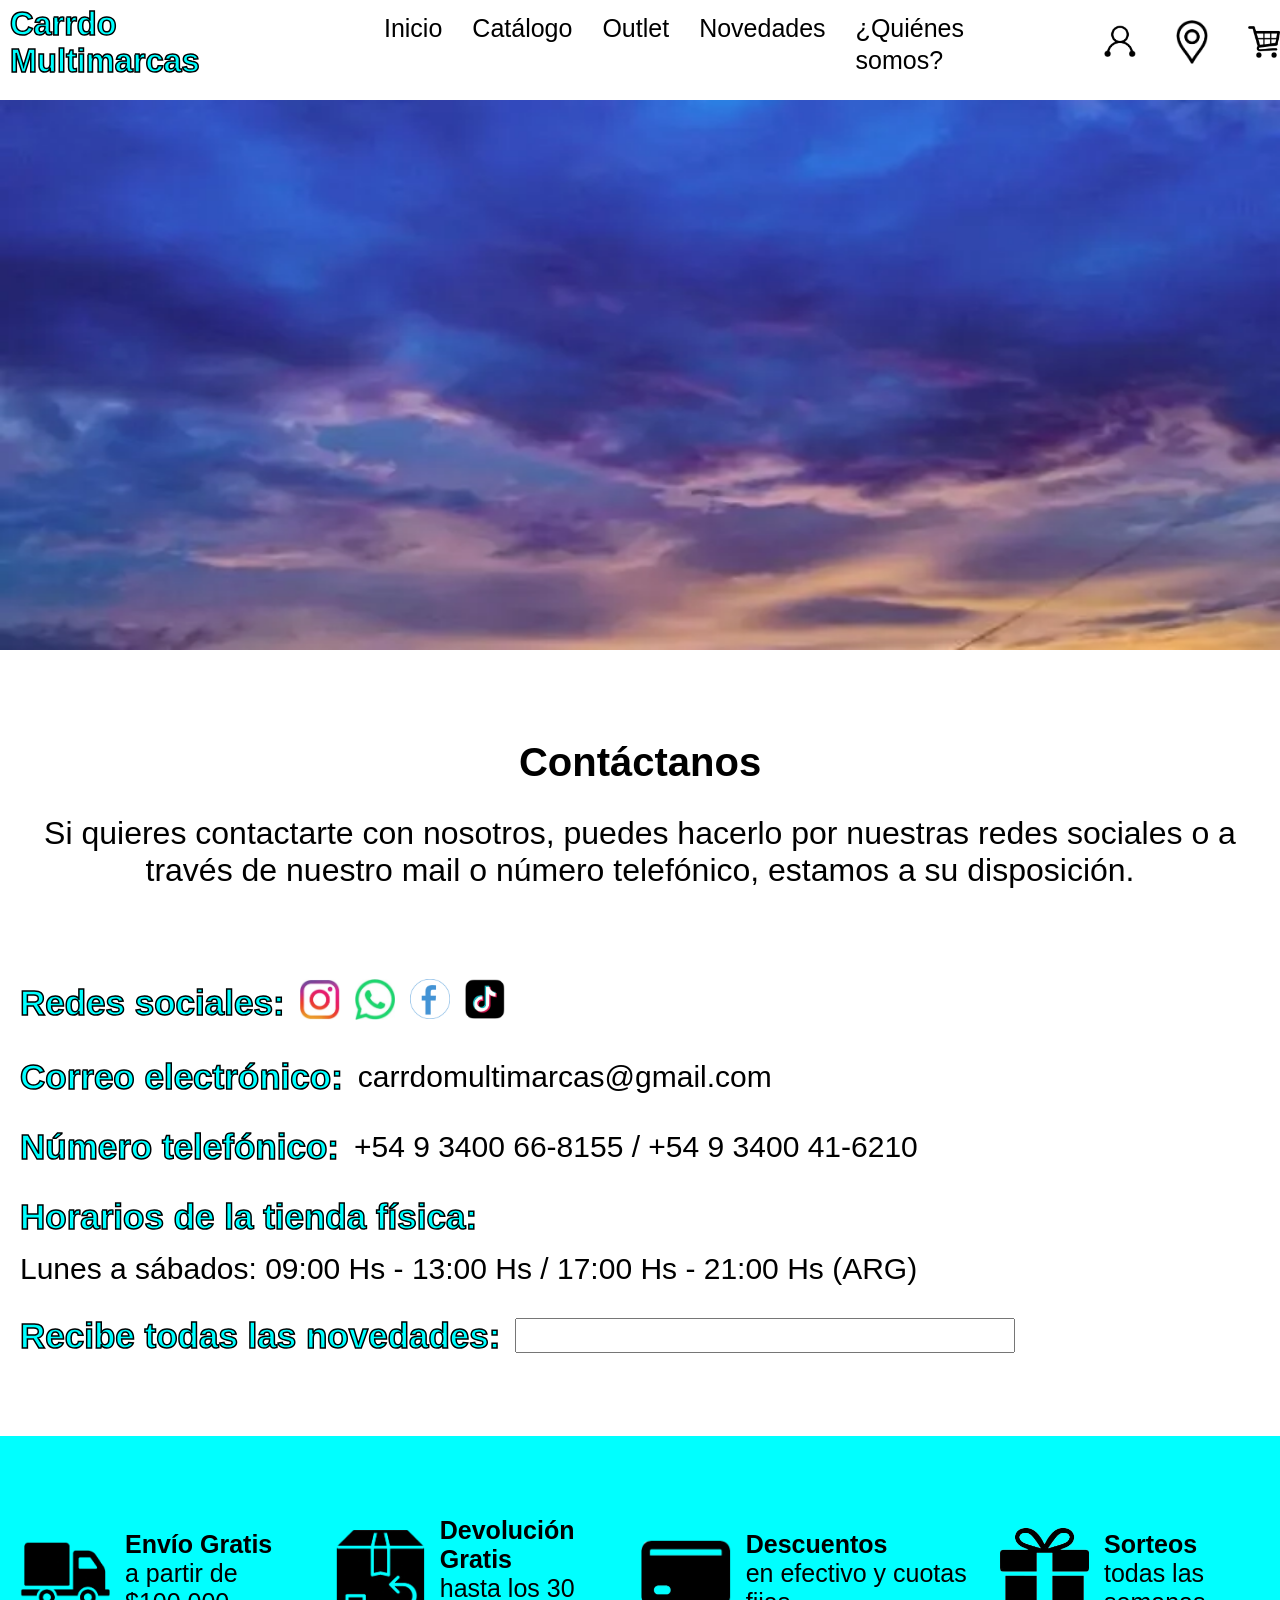
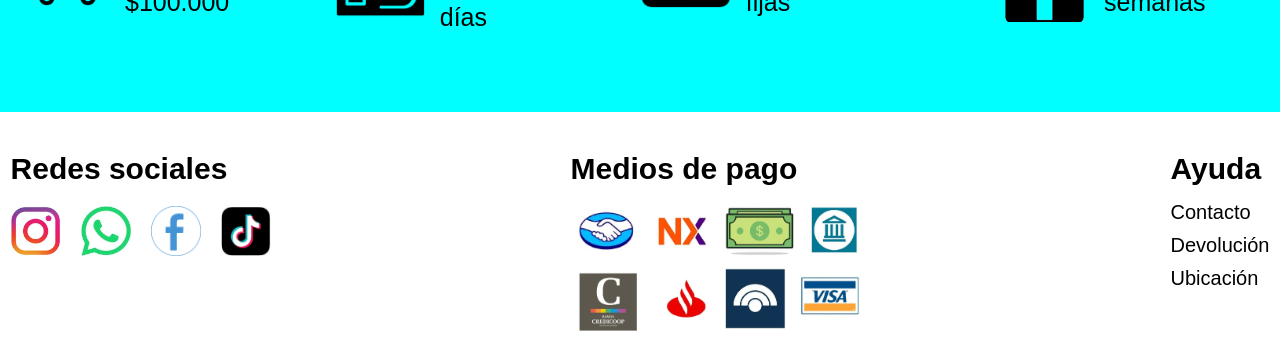
==== pages/contactanos.html @ 7418b617 "Proyecto Final de CoderHouse - Sitio web de Carrdo Multimarcas" ====
<!DOCTYPE html>
<html lang="en">
<head>
    <meta charset="UTF-8">
    <meta name="viewport" content="width=device-width, initial-scale=1.0">
    <title> Carrdo Multimarcas / contáctanos </title>
    <link rel="stylesheet" href="../styles/estilos.css">
</head>

<body>

    <header class="header-pages">
    

        <h1 class="logo-pages"> Carrdo Multimarcas </h1> <!-- Título en el centro de la página-->

        <nav class="menu-pages"> <!-- Lista de las opciones del menú de navegación desplegable, se trata de las demás secciones del sitio web -->
            <ul>
                <li><a href="../index.html" target="_blank">Inicio</a></li>
                <li><a href="">Catálogo</a></li>
                <li><a href="">Outlet</a></li>
                <li><a href="">Novedades</a></li>
                <li><a href="quienes-somos.html" target="_blank">¿Quiénes somos?</a></li>
            </ul>
        </nav>

        <div class="iconos-pages"> <!--Apartado de items en la esquina superior derecha de la página, misma altura que el título.-->

            <a href="">
                <img src="../images/logo-cuenta.png" alt="ícono que representa la cuenta del usuario en la tienda online, al presionarlo, nos llevará a la sección de registro/log in."> <!--Ícono con un enlace para acceder a la cuenta del usuario en la tienda online.-->
            </a>

            <a href="">
                <img src="../images/logo-ubicacion.png" alt="ícono que representa la ubicación física de la tienda onlimne, al presionarlo, nos llevará a la ubicación de la tienda física en Google Maps."> <!--ícono con un enlace que nos llevara a la ubicación de la tienda física en Google Maps--->
            </a>

            <a href="">
                <img src="../images/logo-carrito.png" alt="ícono que representa el carrito de compras de la tienda online, en el cual se almacenan los artículos que seleccionemos, al presionarlo, podremos verlos y ver el monto total."> <!--ícono con un enlace que nos llevará al carrito de compras, donde se almacenarán los productos seleccionados.-->
            </a>

        </div>

        <img class="banner-pages" src="../images/foto-prueba.webp" alt="">

    </header>

    <main class="lista-de-contactos" id="opciones-de-contacto">

        <h2>
            <span> Contáctanos </span>
        </h2>
        <p> Si quieres contactarte con nosotros, puedes hacerlo por nuestras redes sociales o a través de nuestro mail o número telefónico, estamos a su disposición. </p>

        <ul>

            <li>

                <strong>Redes sociales:</strong>

                <a href="https://www.instagram.com/carrdo_m_vc/" target="_blank">
                    <img src="../images/logo-instagram.jpg" alt="Logotipo de Instagram que, al presionarlo, te lleva dicha red social de la tienda.">
                </a>

                <a href="https://wa.me/5493400668155" target="_blank">
                    <img src="../images/logo-whatsapp.jpg" alt="Logotipo de WhatsApp que, al presionarlo, te lleva dicha red social de la tienda.">
                </a>

                <a href="https://www.facebook.com/search/top?q=carrdo" target="_blank">
                    <img src="../images/logo-facebook.webp" alt="Logotipo de Facebook que, al presionarlo, te lleva dicha red social de la tienda.">
                </a>

                <a href="https://www.tiktok.com/@carrdo.multimarcas.vc?lang=es-419" target="_blank">
                    <img src="../images/logo-tiktok.jpg" alt="Logotipo de Tiktok que, al presionarlo, te lleva dicha red social de la tienda.">
                </a>

            </li>

            <li><strong>Correo electrónico:</strong> carrdomultimarcas@gmail.com</li>
            <li><strong>Número telefónico:</strong> +54 9 3400 66-8155 / +54 9 3400 41-6210</li>
            <li><strong>Horarios de la tienda física:</strong> Lunes a sábados: 09:00 Hs - 13:00 Hs / 17:00 Hs - 21:00 Hs (ARG)</li>
            <li><strong>Recibe todas las novedades:</strong> <input type="email" name="" id=""></li>

        </ul>
    </main>


    <section class="seccion-beneficios"> <!-- Sección de beneficios, fija en cada página.-->
        
        <div class="beneficio">
            <img src="../images/logo-black-truck.png" alt=""> <span> <strong>Envío gratis</strong> a partir de $100.000 </span>
        </div>

        <div class="beneficio">
            <img src="../images/logo-return-blackbox.png" alt=""> <span> <strong>Devolución gratis</strong> hasta los 30 días </span>
        </div>

        <div class="beneficio">
            <img src="../images/logo-black-credit-card.png" alt=""> <span> <strong>Descuentos</strong> en efectivo y cuotas fijas</span>
        </div>

        <div class="beneficio">
            <img src="../images/logo-black-present.png" alt=""> <span> <strong>Sorteos</strong> todas las semanas</span>
        </div>

    </section>

    <footer class="pie-de-pagina"> <!-- Pié de página, fijo en cada página.-->

        <nav class="redes"> <!-- Sección de navegación hacia nuestras redes sociales-->
            
            <h3> Redes sociales </h3>

            <div class="iconos-redes"> <!-- Usamos el div para poder aplicar mas comodamente el CSS y separar el titulo de los iconos-->

                <a href="https://www.instagram.com/carrdo_m_vc/" target="_blank">
                <img class="link-instagram" src="../images/logo-instagram.jpg" alt="Logotipo de Instagram que, al presionarlo, te lleva dicha red social de la tienda.">
                </a>
                <a href="https://wa.me/5493400668155" target="_blank">
                    <img class="link-whatsapp" src="../images/logo-whatsapp.jpg" alt="Logotipo de WhatsApp que, al presionarlo, te lleva dicha red social de la tienda.">
                </a>
                <a href="https://www.facebook.com/search/top?q=carrdo" target="_blank">
                    <img class="link-facebook" src="../images/logo-facebook.webp" alt="Logotipo de Facebook que, al presionarlo, te lleva dicha red social de la tienda.">
                </a>
                <a href="https://www.tiktok.com/@carrdo.multimarcas.vc?lang=es-419" target="_blank">
                    <img class="link-tiktok" src="../images/logo-tiktok.jpg" alt="Logotipo de Tiktok que, al presionarlo, te lleva dicha red social de la tienda.">
                </a>

            </div>
        </nav>

        <section class="medios-de-pago"> <!-- Sección de métodos de pago, solo con sus logotipos.-->
            <h3> Medios de pago </h3>
            <img class="logo-medios" src="../images/logo-medios-de-pago.webp" alt="Logotipos de medios de pago. Aceptamos Mercado pago, Naranja X, efectivo y bancos Credicoop, Macro, Nación, Primicia y Santander.">
        </section>

        <nav class="ayuda"> <!-- Sección de Ayuda con elaces de navegación.-->

            <h3>Ayuda</h3>

            <p><a href="#opciones-de-contacto">Contacto</a></p>
            <p><a href="">Devolución</a></p>
            <p><a href="">Ubicación</a></p>

        </nav>
        
    </footer>

</body>
</html>
---- styles/estilos.css ----
/*--------- Reset de CSS ----------*/

* {
    box-sizing: border-box;
    padding: 0%;
    margin: 0%;
}


/* ---------- Header del index.html || Página principal de inicio ------- */

html {
    font-size: 5px;
}


.header-index {
    display: flex; /*Ordena a los elementos del contenedor en una fila y te permite modificar sus caracteristicas a gusto*/
    align-items: center; /* Hace que todo este en una sola fila alineados hacia el centro*/
    padding: 2.4rem;
    justify-content: space-between;
}

.logo-index {
    color: aqua;
    font-size: 10rem;
    font-family: "Bungee", sans-serif;
    -webkit-text-stroke: 0.3rem black;
    font-weight: 900;
    margin-left: 2rem;
}

.header-right {
    align-items: center;
    display: flex;
    gap: 7rem;           /*Separacion entre contenedor de la barra de busqueda y de los iconos*/
}

.search {
    display:flex;
    align-items: center;
    gap: 2rem;
    border: 1px solid white;

    border-radius: 0.8rem;
}

.search input {
    outline: none;
    font-size: 5rem;
}

.search input:focus-visible {
    outline: 1rem solid aqua;
    outline-offset: 0rem; /*Separa el outline del elemento*/
    border: 0.8rem solid black;
    font-family: "Roboto", sans-serif;
    font-size: 5.6rem;
}

.search img {
    width: 6rem;
    margin-right: 1rem;
}

.search img:hover {
    transform: scale(1.2);
}

.iconos {
    display: flex;
    gap: 5rem;
    align-items: center;
}

.iconos img {
    width: 6.2rem;
    cursor: pointer; /*Faltan agregarlos enlaces de los iconos de cuenta y ubiación, y desarrollar el panel del carrito*/
}

.iconos a:focus-visible {
    outline: none;
}

.iconos a:focus-visible img {
    transform: scale(1.2);
}

.iconos a:hover img {
    transform: scale(1.2);
}

.iconos a:active img {
    transform: scale(0.95);
}


/* -------- Carrousel de fotos del header del index.html con Bootstrap -------*/

/* Indicadores circulares */

.carousel-item img {
    height: 110rem;
}

#carouselExampleIndicators .carousel-indicators [data-bs-target] {

  width: 3rem;
  height: 3rem;

  /* Esto lo use para que los elementos no se estiren y asi puedan ser circulos en lugar de cuadrados por default como lo proponia el CSS de Bootstrap */
  flex: 0 0 auto;

  padding-left: 0;
  margin: 0;
  border-radius: 50%;
  background-color: aqua;
  border: 0.5rem solid black;
  margin-bottom: 4rem;
}

#carouselExampleIndicators .carousel-indicators{
    gap: 4rem;
    padding-left: 2rem;
}

#carouselExampleIndicators .carousel-indicators .active{
    background-color: aqua;
    border: 0.5rem solid black;
}

/* Flecha */

.carousel-control-prev, .carousel-control-next {
  display: flex;
  align-items: center;
  justify-content: center;
  pointer-events: none;
}

/* tamaño de flechas */

.carousel-control-prev .carousel-control-prev-icon {
    width: 15rem;
    height: 15rem;
    background-image: url("../images/logo-flecha-izquierda-1.png");
    pointer-events: auto;
}

.carousel-control-next .carousel-control-next-icon {
    width: 15rem;
    height: 15rem;
    background-image: url("../images/logo-flecha-derecha-1.png");
    pointer-events: auto;
}

/*----------- Menú de navegación de la página principal || index.html -----------*/

.menu-inicio {
    width: 100%;
    display: flex;
    align-items: center;
    justify-content: center;
    margin-top: 12rem;
    margin-bottom: 10rem;
    gap: 24rem;
    padding-bottom: 12rem;
    padding-left: 15rem;
    /* justify-content: space-around; Separa los items horizontalmente entre estos aprovechando todo el ancho*/
}

.menu-inicio a {
    display: flex;
    flex-direction: column; /*Logo arriba, texto abajo*/
    align-items: center; /*Centra cada icono con su texto*/
    gap: 3rem;
    text-decoration: none;
    color: black;
}

.menu-inicio a:focus-visible {
    outline: none;
}

.menu-inicio a:hover img {
    border: 1.5rem solid black;
    outline-offset: 0rem;
    transform: scale(1.2); /*Agranda la imagen*/
}

.menu-inicio a:focus-visible img {
    outline: 1rem solid rgba(0, 0, 0, 0.8);
    outline-offset: 0rem;
    border: 0.3rem solid rgba(0, 0, 0, 0.8); /*Hace lo mismo que el de arriba pero al navegar con tab u otros mecanismos*/
    transform: scale(1.2); /*Agranda la imagen*/
}

.menu-inicio a:active img {
    transform: scale(0.95);
}

.menu-inicio a img {
    width: 22rem;
    border-radius: 50%;
    object-fit: contain;
    border-radius: 100%;
}

.menu-inicio a span {
    text-transform: capitalize;
    font-size: 5.4rem;
    font-family: "Roboto", sans-serif;
    font-weight: 500;
    border: 1rem solid transparent;
}


/*------- Carrousel de prendas de ropa de la página principal || index.html con Bootstrap y Grid -------*/

#carrousel-ropa {
    padding-top: 3rem;
    padding-bottom: 15rem;
    padding-left: 18rem;
    overflow: hidden;
}

#carrousel-ropa .container-carrousel-scroll .carousel-slide .carousel-inner .carousel-item {
    height: auto !important;
}

.container-carrousel-scroll {
    max-width: 400rem;
    width: 100%;
    margin: 0 auto;
}

.card {
    width: 70%;
    display: flex;
    flex-direction: column;
    cursor: pointer;
}

.card:hover {
    border: 1.5rem solid black;
}

.card:active {
    transform: scale(0.9);
}

.ropa-card {
    height: auto;
}

.card-body {
    margin-top: auto;
    height: 15rem;
    padding: 0.6rem 0.8rem;
    padding-top: 0.3rem;
}

.card-title {
    font-size: 4.5rem;
    font-family: "Bungee", sans-serif;
}

.card-text {
    font-size: 3rem;
    font-family: "Roboto", sans-serif;
    margin-bottom: 0.1rem;
}

.img-ropa {
    height: 50rem !important;   
    width: 100%;
    object-fit: cover;
}

#carrousel-ropa .carousel-control-prev-icon,
#carrousel-ropa .carousel-control-next-icon{
    width: 10rem;
    height: 10rem;
    background-size: contain;
    pointer-events: auto;
}

#carrousel-ropa .carousel-control-prev {
    top: 50%;
    transform: translateX(-30rem) translateY(-50%);
    pointer-events: none;

}

#carrousel-ropa .carousel-control-next {
    top: 50%;
    transform: translateX(12rem) translateY(-50%);
    pointer-events: none;
}


/* ---------- Sección de beneficios para TODAS las páginas web del sitio web ---------- */

.seccion-beneficios {
    width: 100%; /*Hacemos que ocupe todo el ancho de la pagina*/
    background-color: aqua;

    display: flex;
    justify-content: space-around; /*Separmos sus secciones con un espacio equitativo entre medio de cada una*/
    gap: 4rem;

    padding-top: 16rem; 
    padding-bottom: 16rem; /*Extendemos su altura visual hacia arriba y abajo a gusto, y la separamos de la seccion de abajo a gusto con margin*/
    margin-bottom: 4rem;
    padding-left: 4rem;
}

.beneficio {
    display: flex; 
    align-items: center; 
    gap: 1rem; /*Separamos la imagen del texto*/
}

.beneficio span {
    display: flex;
    flex-direction: column; /*Coloacmos en columna el texto del span de cada beneficio*/
    font-size: 5rem;
    font-family: "Roboto", sans-serif;
    text-transform: lowercase;
}

.beneficio img {
    width: 20rem;
    padding-right: 2rem;
}

.beneficio img:hover{
    transform: scale(1.2);
}

.beneficio strong {
    font-weight: 900;
    text-transform: capitalize;
}

.logo-present {
    padding-bottom: 3rem;
}

/* ---------- Pie de página para TODAS las páginas web del sitio web ---------- */


.pie-de-pagina {
    display: flex; /*Cada hijo se coloca uno al lado del otro*/
    align-items: flex-start; /*Todos los hijos arrancan de la misma altura*/
    justify-content: center;
    padding: 4rem 20rem;
    width: 100%;
    gap: 60rem;
}   

.redes {
    display: flex; 
    flex-direction: column;
}

.redes h3{
    margin-bottom: 4rem;
    font-size: 6rem;
    font-family: "Roboto", sans-serif;
}

.iconos-redes {
    display: flex;
    align-items: center;
    gap: 4rem;
}

.iconos-redes a {
    display: inline-flex; /*Con esto logramos que el enlace ocupe solo el espacio de su contenedor y no lo sobrepase*/
}

.iconos-redes a:hover img {
    transform: scale(1.2);
}

.iconos-redes a:focus-visible {
    outline: none;
}

.iconos-redes a:focus-visible img {
    transform: scale(1.2);
}

.iconos-redes a:active img {
    transform: scale(1);
}

.link-instagram {
    width: 10rem;
    cursor: pointer; /*Fue necesario separar los enlaces de los logos de cada red para ajustar bien el "donde" hacemos click en cada uno, y que no sea una franja clickeable de los 4 logos*/
}

.link-whatsapp {
    width: 10rem;
    cursor: pointer;
}

.link-facebook {
    width: 10rem;
    cursor: pointer;
}

.link-tiktok {
    width: 10rem;
    cursor: pointer;
}

.medios-de-pago {
    display: flex;
    flex-direction: column;
}

.medios-de-pago h3 {
    display: flex;
    margin-bottom: 1rem;
    font-size: 6rem;
    font-family: "Roboto", sans-serif;
}

.logo-medios {
    width: 60rem;
}

.ayuda {
    display: flex;
    flex-direction: column;
}

.ayuda h3{
    display: flex;
    margin-bottom: 1rem;
    font-size: 6rem;
    font-family: "Roboto", sans-serif;
}

.ayuda p {
    margin-top: 2rem;
}

.ayuda p a {
    text-decoration: none;
    color: black;
    font-size: 4rem;
    font-family: "Roboto", sans-serif;
}

.ayuda p:hover a {
    text-decoration: underline;
    text-decoration-color: aqua;
    text-decoration-thickness: 0.8rem;
    text-underline-offset: 1.1rem;
}


.ayuda p a:focus-visible{
    outline: none;
    text-decoration: underline;
    text-decoration-color: aqua;
    text-decoration-thickness: 0.8rem;
    text-underline-offset: 1.1rem;
}


/* ------------- Header de TODAS las secciones de PAGES -------------- */

.header-pages {
    display: grid;
    grid-template-columns: 1fr 2fr 1fr;
    gap: 3rem;
    grid-template-rows: 17rem auto;
    align-items: center;
    justify-content: center;
}


.logo-pages {
    grid-column: 1 / 2;
    grid-row: 1 / 2;

    color: aqua;
    font-size: 6.5rem;
    font-family: "Bungee", sans-serif;
    -webkit-text-stroke: 1.5px black;
    font-weight: 900;
    padding-left: 2rem;
}

.menu-pages {
    grid-column: 2 / 3;
    grid-row: 1 / 2;
    align-content: center;
    padding-left: 14rem;
    padding-top: 2rem;
}

.menu-pages ul {
    display: flex;
    list-style: none;
    gap: 6rem;
    justify-content: center;
    line-height: 5rem;
}

.menu-pages ul li a {
    text-decoration: none;
    color: black;
    font-size: 5rem;
    font-family: "Roboto", sans-serif;
}

.menu-pages ul li a:focus-visible {
    outline: none;
    text-decoration: underline;
    text-decoration-color: aqua;
    text-decoration-thickness: 0.8rem;
    text-underline-offset: 1.5rem;
}

.menu-pages ul li:hover {
    text-decoration: underline;
    text-decoration-color: aqua;
    text-decoration-thickness: 0.8rem;
    text-underline-offset: 1.5rem;
}


.iconos-pages {
    display: flex;
    grid-column: 3 / 4;
    grid-row: 1 / 2;
    gap: 8rem;
    align-items: center;
    padding-left: 25rem;
}

.iconos-pages a img {
    width: 6.4rem;
    cursor: pointer;
}

.iconos-pages a:focus-visible {
    outline: none;
}

.iconos-pages a:focus-visible img {
    transform: scale(1.2);
}

.iconos-pages a:hover img{
    transform: scale(1.2);
}

.iconos-pages a:active img {
    transform: scale(0.95);
}

.banner-pages {
    grid-row: 2 / 3;
    grid-column: 1 / 4;
    width: 100%;
    height: 110rem;
}


/* ------------------- Sección de CONTACTOS || <main> -----------------*/


.lista-de-contactos {
    max-width: 280rem;
    margin: 0 auto;
    margin-bottom: 16rem;
}

.lista-de-contactos h2 {
    text-align: center;
    margin-top: 18rem;
    margin-bottom: 6rem;
    font-size: 8rem;
    font-family: "Bebas Neue", sans-serif;
}

.lista-de-contactos h2 span {
    display: inline-block;
}

.lista-de-contactos h2 span:hover{
    transform: scale(1.3);
    color: aqua;
    -webkit-text-stroke: 0.3rem black;
    text-decoration: underline;
    text-underline-offset: 2rem;
    text-decoration-thickness: 0.4rem;
}

.lista-de-contactos p {
    text-align: center;
    margin-top: 0;
    margin-bottom: 18rem;
    font-size: 6.4rem;
    font-family: "Roboto", sans-serif;
}

.lista-de-contactos ul {
    text-align: left;
    padding-left: 4rem;
}

.lista-de-contactos ul li {
    display: flex;
    align-items: center;
    flex-wrap: wrap;
    margin-bottom: 6rem;
    font-size: 6rem;
    font-family: "Roboto", sans-serif;
    gap: 3rem;
}

.lista-de-contactos ul li strong:hover {
    text-decoration: underline;
    text-decoration-thickness: 0.6rem;
    text-underline-offset: 1.5rem;
}

.lista-de-contactos ul li strong {
    font-family: "Bebas Neue", sans-serif;
    font-size: 7rem;
    color: aqua;
    -webkit-text-stroke: 0.3rem black;
}

.lista-de-contactos ul li a img {
    width: 8rem;
}

.lista-de-contactos ul li a:focus-visible {
    outline: none;
}

.lista-de-contactos ul li a:focus-visible img {
    transform: scale(1.2);
}

.lista-de-contactos ul li a img:hover {
    transform: scale(1.2);
}

.lista-de-contactos ul li a:active img {
    transform: scale(1);
}

.lista-de-contactos ul li input {
    width: 100rem;
    height: 7rem;
    font-size: 5rem;
    font-family: "Roboto", sans-serif;
}

/* ----------- Sección de ¿QUIÉNES SOMOS? || <main> ---------- */

.historia {
    width: 100%;
    margin-bottom: 12rem;
}

.historia h2 {
    text-align: center;
    margin-top: 18rem;
    margin-bottom: 20rem;
    font-size: 8rem;
    font-family: "Bebas Neue", sans-serif;
}

.historia h2 span {
    display: inline-block;
}

.historia h2 span:hover{
    transform: scale(1.3);
    color: aqua;
    -webkit-text-stroke: 0.3rem black;
    text-decoration: underline;
    text-underline-offset: 2rem;
    text-decoration-thickness: 0.4rem;
}

/* Principio de la historia */

.bloque-principio {
    display: flex;
    align-items: center;

    width: 100%;
    min-height: 80rem;
    margin-bottom: 8rem;
}

.bloque-principio p {
    width: 60%;
    padding: 8rem;
    line-height: 1.5;
    font-size: 6rem;
    font-family: "Roboto", sans-serif;
}

.bloque-principio img {
    width: 40%;
    height: 100%;
    object-fit: cover;
}

/* Desarrollo de la historia */

.bloque-desarrollo {
    display: flex;
    align-items: center;
    flex-direction: row-reverse; /*Coloca al reves los hijos de bloque-desarrollo, es decir, primero la imagen y luego el parrafo*/

    width: 100%;
    min-height: 80rem;
    margin-bottom: 8rem;
}

.bloque-desarrollo p {
    width: 60%;
    padding: 8rem;
    line-height: 1.5;
    font-size: 6rem;
    font-family: "Roboto", sans-serif;
}

.bloque-desarrollo img {
    width: 40%;
    height: 100%;
    object-fit: cover;  /*Hace que la imagen cubra todo su contenedor sin deformarse*/
}

/* Final de la historia */

.bloque-final {
    display: flex;
    align-items: center;

    width: 100%;
    min-height: 80rem;
}

.bloque-final p {
    width: 60%;
    padding: 8rem;
    line-height: 1.5;
    font-size: 6rem;
    font-family: "Roboto", sans-serif;
}

.bloque-final img {
    width: 40%;
    height: 100%;
    object-fit: cover;
}

.historia section img:hover {
    transform: scale(1.1);
}
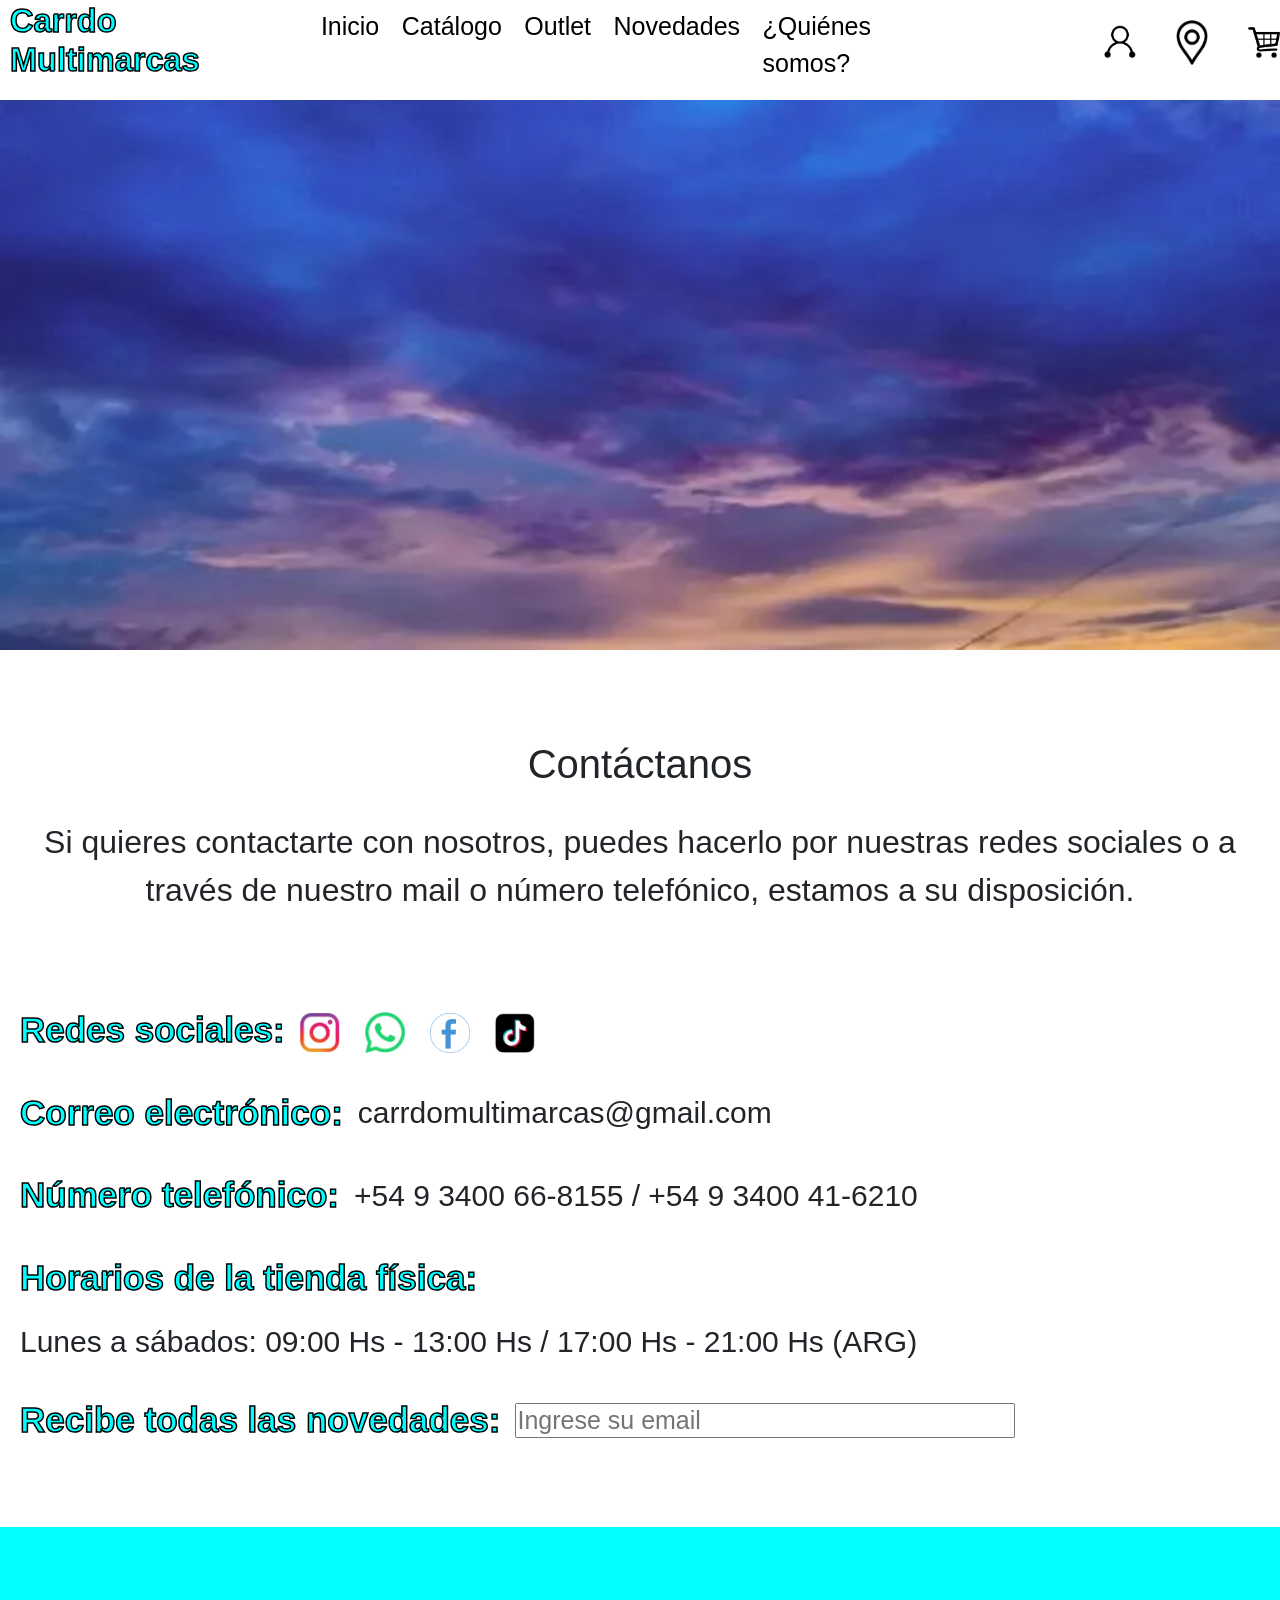
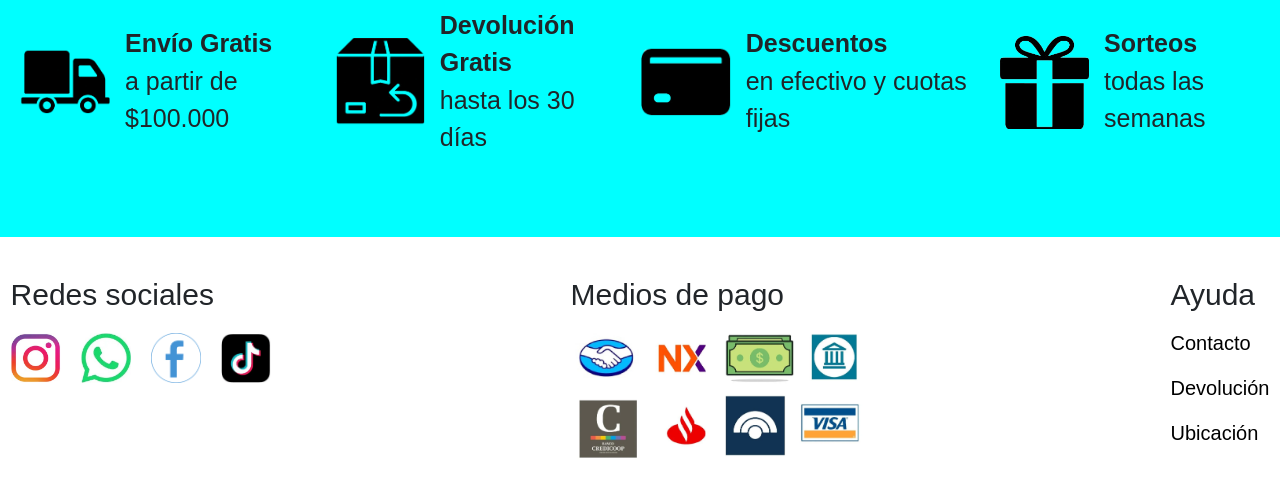
==== commit e984f41a: "actualización de la segunda entrega del proyecto final del curso de desarrollo web flex de CoderHous" ====
--- a/pages/contactanos.html
+++ b/pages/contactanos.html
@@ -4,24 +4,39 @@
     <meta charset="UTF-8">
     <meta name="viewport" content="width=device-width, initial-scale=1.0">
     <title> Carrdo Multimarcas / contáctanos </title>
+
+    <!-- Link para conectar el HTML a Bootstrap -->
+    <link href="https://cdn.jsdelivr.net/npm/bootstrap@5.3.8/dist/css/bootstrap.min.css" rel="stylesheet" integrity="sha384-sRIl4kxILFvY47J16cr9ZwB07vP4J8+LH7qKQnuqkuIAvNWLzeN8tE5YBujZqJLB" crossorigin="anonymous">
+
+    <!-- Mi archivo CSS -->
     <link rel="stylesheet" href="../styles/estilos.css">
+
 </head>
 
 <body>
 
     <header class="header-pages">
-    
 
         <h1 class="logo-pages"> Carrdo Multimarcas </h1> <!-- Título en el centro de la página-->
 
-        <nav class="menu-pages"> <!-- Lista de las opciones del menú de navegación desplegable, se trata de las demás secciones del sitio web -->
-            <ul>
-                <li><a href="../index.html" target="_blank">Inicio</a></li>
-                <li><a href="">Catálogo</a></li>
-                <li><a href="">Outlet</a></li>
-                <li><a href="">Novedades</a></li>
-                <li><a href="quienes-somos.html" target="_blank">¿Quiénes somos?</a></li>
-            </ul>
+        <!-- Menú desplegable de Bootstrap -->
+
+        <nav class="navbar navbar-expand-lg navbar-ajustes">
+            <div class="container-fluid">
+                <button class="navbar-toggler" type="button" data-bs-toggle="collapse" data-bs-target="#navbarNavAltMarkup" aria-controls="navbarNavAltMarkup" aria-expanded="false" aria-label="Toggle navigation">
+                    <span class="texto-boton-menu">Menú</span>
+                    <span class="navbar-toggler-icon"></span>
+                </button>
+                <div class="collapse navbar-collapse" id="navbarNavAltMarkup">
+                    <div class="navbar-nav">
+                        <a class="nav-link" aria-current="page" href="../index.html" target="_blank">Inicio</a>
+                        <a class="nav-link" aria-current="page" href="">Catálogo</a>
+                        <a class="nav-link" href="">Outlet</a>
+                        <a class="nav-link" href="">Novedades</a>
+                        <a class="nav-link" aria-disabled="true" href="quienes-somos.html" target="_blank">¿Quiénes somos?</a>
+                    </div>
+                </div>
+            </div>
         </nav>
 
         <div class="iconos-pages"> <!--Apartado de items en la esquina superior derecha de la página, misma altura que el título.-->
@@ -53,32 +68,34 @@
 
         <ul>
 
-            <li>
-
+            <li class="redes-sociales-grupo">
+                
                 <strong>Redes sociales:</strong>
 
-                <a href="https://www.instagram.com/carrdo_m_vc/" target="_blank">
-                    <img src="../images/logo-instagram.jpg" alt="Logotipo de Instagram que, al presionarlo, te lleva dicha red social de la tienda.">
-                </a>
+                <div class="redes-iconos-main">
+                    <a href="https://www.instagram.com/carrdo_m_vc/" target="_blank">
+                        <img src="../images/logo-instagram.jpg" alt="Logotipo de Instagram que, al presionarlo, te lleva dicha red social de la tienda.">
+                    </a>
 
-                <a href="https://wa.me/5493400668155" target="_blank">
-                    <img src="../images/logo-whatsapp.jpg" alt="Logotipo de WhatsApp que, al presionarlo, te lleva dicha red social de la tienda.">
-                </a>
+                    <a href="https://wa.me/5493400668155" target="_blank">
+                        <img src="../images/logo-whatsapp.jpg" alt="Logotipo de WhatsApp que, al presionarlo, te lleva dicha red social de la tienda.">
+                    </a>
 
-                <a href="https://www.facebook.com/search/top?q=carrdo" target="_blank">
-                    <img src="../images/logo-facebook.webp" alt="Logotipo de Facebook que, al presionarlo, te lleva dicha red social de la tienda.">
-                </a>
+                    <a href="https://www.facebook.com/search/top?q=carrdo" target="_blank">
+                        <img src="../images/logo-facebook.webp" alt="Logotipo de Facebook que, al presionarlo, te lleva dicha red social de la tienda.">
+                    </a>
 
-                <a href="https://www.tiktok.com/@carrdo.multimarcas.vc?lang=es-419" target="_blank">
-                    <img src="../images/logo-tiktok.jpg" alt="Logotipo de Tiktok que, al presionarlo, te lleva dicha red social de la tienda.">
-                </a>
+                    <a href="https://www.tiktok.com/@carrdo.multimarcas.vc?lang=es-419" target="_blank">
+                        <img src="../images/logo-tiktok.jpg" alt="Logotipo de Tiktok que, al presionarlo, te lleva dicha red social de la tienda.">
+                    </a>
+                </div>
 
             </li>
 
             <li><strong>Correo electrónico:</strong> carrdomultimarcas@gmail.com</li>
             <li><strong>Número telefónico:</strong> +54 9 3400 66-8155 / +54 9 3400 41-6210</li>
             <li><strong>Horarios de la tienda física:</strong> Lunes a sábados: 09:00 Hs - 13:00 Hs / 17:00 Hs - 21:00 Hs (ARG)</li>
-            <li><strong>Recibe todas las novedades:</strong> <input type="email" name="" id=""></li>
+            <li><strong>Recibe todas las novedades:</strong> <input type="email" name="" id="" placeholder="Ingrese su email"></li>
 
         </ul>
     </main>
@@ -145,5 +162,7 @@
         
     </footer>
 
+    <script src="https://cdn.jsdelivr.net/npm/bootstrap@5.3.8/dist/js/bootstrap.bundle.min.js" integrity="sha384-FKyoEForCGlyvwx9Hj09JcYn3nv7wiPVlz7YYwJrWVcXK/BmnVDxM+D2scQbITxI" crossorigin="anonymous"></script>
+
 </body>
 </html>
--- a/styles/estilos.css
+++ b/styles/estilos.css
@@ -1,4 +1,3 @@
-
 
 
 /*--------- Reset de CSS ----------*/
@@ -8,6 +7,9 @@
     padding: 0%;
     margin: 0%;
 }
+
+
+/* ---------------   VISTA DESKTOP ---------------- */
 
 
 /* ---------- Header del index.html || Página principal de inicio ------- */
@@ -181,6 +183,14 @@
     color: black;
 }
 
+.fila-superior {
+    display: contents;
+}
+
+.fila-inferior {
+    display: contents;
+}
+
 .menu-inicio a:focus-visible {
     outline: none;
 }
@@ -220,14 +230,14 @@
 
 /*------- Carrousel de prendas de ropa de la página principal || index.html con Bootstrap y Grid -------*/
 
-#carrousel-ropa {
+#carrousel-ropa-desktop {
     padding-top: 3rem;
     padding-bottom: 15rem;
     padding-left: 18rem;
     overflow: hidden;
 }
 
-#carrousel-ropa .container-carrousel-scroll .carousel-slide .carousel-inner .carousel-item {
+#carrousel-ropa-desktop .container-carrousel-scroll .carousel-slide .carousel-inner .carousel-item {
     height: auto !important;
 }
 
@@ -280,25 +290,26 @@
     object-fit: cover;
 }
 
-#carrousel-ropa .carousel-control-prev-icon,
-#carrousel-ropa .carousel-control-next-icon{
+#carrousel-ropa-desktop .carousel-control-prev-icon,
+#carrousel-ropa-desktop .carousel-control-next-icon{
     width: 10rem;
     height: 10rem;
     background-size: contain;
     pointer-events: auto;
 }
 
-#carrousel-ropa .carousel-control-prev {
+#carrousel-ropa-desktop .carousel-control-prev {
     top: 50%;
     transform: translateX(-30rem) translateY(-50%);
-    pointer-events: none;
-
-}
-
-#carrousel-ropa .carousel-control-next {
+}
+
+#carrousel-ropa-desktop .carousel-control-next {
     top: 50%;
     transform: translateX(12rem) translateY(-50%);
-    pointer-events: none;
+}
+
+#carrousel-ropa-mobile {
+    display: none;
 }
 
 
@@ -441,7 +452,6 @@
 }
 
 .ayuda h3{
-    display: flex;
     margin-bottom: 1rem;
     font-size: 6rem;
     font-family: "Roboto", sans-serif;
@@ -479,7 +489,7 @@
 
 .header-pages {
     display: grid;
-    grid-template-columns: 1fr 2fr 1fr;
+    grid-template-columns: 1fr auto 1fr;
     gap: 3rem;
     grid-template-rows: 17rem auto;
     align-items: center;
@@ -499,30 +509,29 @@
     padding-left: 2rem;
 }
 
-.menu-pages {
+.navbar-ajustes {
     grid-column: 2 / 3;
     grid-row: 1 / 2;
-    align-content: center;
-    padding-left: 14rem;
-    padding-top: 2rem;
-}
-
-.menu-pages ul {
-    display: flex;
-    list-style: none;
-    gap: 6rem;
-    justify-content: center;
-    line-height: 5rem;
-}
-
-.menu-pages ul li a {
-    text-decoration: none;
+    margin-left: 20rem;
+    margin-top: 2rem;
+    padding-bottom: 1.5rem;
+}
+
+.navbar-toggler {
+    display: none;
+}
+
+.navbar-ajustes .nav-link {
     color: black;
     font-size: 5rem;
     font-family: "Roboto", sans-serif;
 }
 
-.menu-pages ul li a:focus-visible {
+.navbar-nav {
+    gap: 3.5rem;
+}
+
+.navbar-ajustes .nav-link:focus-visible {
     outline: none;
     text-decoration: underline;
     text-decoration-color: aqua;
@@ -530,13 +539,12 @@
     text-underline-offset: 1.5rem;
 }
 
-.menu-pages ul li:hover {
+.navbar-ajustes .nav-link:hover {
     text-decoration: underline;
     text-decoration-color: aqua;
     text-decoration-thickness: 0.8rem;
     text-underline-offset: 1.5rem;
 }
-
 
 .iconos-pages {
     display: flex;
@@ -574,7 +582,6 @@
     width: 100%;
     height: 110rem;
 }
-
 
 /* ------------------- Sección de CONTACTOS || <main> -----------------*/
 
@@ -642,6 +649,11 @@
     -webkit-text-stroke: 0.3rem black;
 }
 
+.redes-iconos-main {
+    display: flex;
+    gap: 5rem;
+}
+
 .lista-de-contactos ul li a img {
     width: 8rem;
 }
@@ -777,3 +789,479 @@
 }
 
 
+/* ---------------   VISTA MOBILE ---------------- */
+
+@media (max-width: 600px) {
+
+    html {
+        font-size: 3px;
+    }
+
+
+    /* ---------- Header del index.html || Página principal de inicio ------- */
+
+    .header-index {
+        display: grid;
+        grid-template-rows: 1fr auto;
+        grid-template-columns: 1fr auto;
+        margin-top: 4rem;
+        margin-bottom: 5rem;
+        row-gap: 3rem;
+    }
+
+    .header-right {
+        display: contents;
+    }
+
+    .logo-index {
+        grid-row: 1 / 2;
+        grid-column: 1/ 2;
+        font-size: 9rem;
+        margin-top: 1rem;
+    }
+
+    .iconos {
+        grid-row: 1 / 2;
+        grid-column: 2 / 3;
+    }
+
+    .iconos img {
+        width: 9.5rem;
+    }
+
+    .search {
+        grid-row: 2 / 3;
+        grid-column: 1 / 3;
+    }
+
+    .search input {
+        width: 100%;
+        font-size: 8rem;
+    }
+
+    .search input:focus-visible {
+        outline: 2rem solid aqua;
+        border: 1.5rem solid black;
+        font-size: 8.6rem;
+    }
+
+    .search img {
+        width: 9rem;
+    }
+
+    /* -------- Carrousel de fotos del header del index.html con Bootstrap -------*/
+
+    #carouselExampleIndicators .carousel-indicators [data-bs-target] {
+        width: 4rem;
+        height: 4rem;
+        border: 1rem solid black;
+    }
+
+
+    /*----------- Menú de navegación de la página principal || index.html -----------*/
+
+    .menu-inicio {
+        width: 100%;
+        display: grid;
+        grid-template-rows: repeat(2, auto);
+
+        justify-content: center;
+        align-items: center;
+        gap: 10rem;
+        padding-left: 5rem;
+        padding-right: 5rem;
+    }
+
+    .fila-superior {
+        display: grid;
+        grid-template-columns: repeat(3, 1fr);
+        justify-content: center;
+        align-items: center;
+        gap: 10rem;
+    }
+
+    .fila-superior a img {
+        width: 27rem;
+    }
+
+    .fila-superior a span {
+        font-size: 7rem;
+    }
+
+    .fila-inferior {
+        display: grid;
+        grid-template-columns: repeat(2, 1fr);
+        justify-content: center;
+        align-items: center;
+        margin-right: 12rem;
+        gap: 15rem;
+    }
+
+    .fila-inferior a img {
+        width: 27rem;
+    }
+
+    .fila-inferior a span {
+        font-size: 7rem;
+    }
+
+    .contactanos {
+        grid-column: 1 / 2;
+        justify-self: end;
+    }
+
+    .quienes-somos {
+        grid-column: 2 / 3;
+        justify-self: start;
+    }
+
+    /*------- Carrousel de prendas de ropa de la página principal || index.html con Bootstrap y Grid -------*/
+
+    #carrousel-ropa-desktop {
+        display: none;
+    }
+
+    #carrousel-ropa-mobile {
+        padding-top: 3rem;
+        padding-bottom: 15rem;
+        padding-left: 18rem;
+        overflow: hidden;
+        padding-left: 0rem;
+        display: block;
+    }
+
+    #carrousel-ropa-mobile .container-carrousel-scroll .carousel-slide .carousel-inner .carousel-item {
+        height: auto !important;
+    }
+
+    #carrousel-ropa-mobile .carousel-control-prev-icon,
+    #carrousel-ropa-mobile .carousel-control-next-icon{
+        width: 10rem;
+        height: 10rem;
+        background-size: contain;
+        pointer-events: auto;
+    }
+
+    #carrousel-ropa-mobile .carousel-control-prev {
+        top: 50%;
+        transform: translateX(50%) translateY(-50%);
+        left: 0;
+    }
+
+    #carrousel-ropa-mobile .carousel-control-next {
+        top: 50%;
+        transform: translateX(-50%) translateY(-50%);
+        right: 0;
+    }
+    
+    #carrousel-ropa-mobile .carousel-control-prev-icon,
+    #carrousel-ropa-mobile .carousel-control-next-icon{
+        width: 18rem;
+        height: 18rem;
+    }
+
+    .card {
+        width: 32%;
+        margin-left:56rem;
+    }
+
+    .card-body {
+        height: 18rem;
+    }
+
+    .card-title {
+        font-size: 5.5rem;
+    }
+
+    .card-text {
+        font-size: 4rem;
+    }
+
+    .img-ropa {
+        height: 60rem !important;
+    }
+
+    .card:hover {
+        border: 3rem solid black;
+    }
+
+    /* ---------- Sección de beneficios para TODAS las páginas web del sitio web ---------- */
+
+    .seccion-beneficios {
+        flex-direction: column;
+        gap: 20rem;
+        padding-top: 10rem;
+        padding-bottom: 10rem;
+        padding-left: 5rem;
+    }
+
+    .beneficio {
+        gap: 4rem;
+    }
+
+    .beneficio span {
+        font-size: 8rem;
+    }
+
+    .beneficio img {
+        width: 27rem;
+    }
+
+    /* ---------- Pie de página para TODAS las páginas web del sitio web ---------- */
+
+    .pie-de-pagina {
+        flex-direction: column;
+        gap: 22rem;
+        padding: 10rem 10rem;
+    }
+
+    .redes h3 {
+        margin-bottom: 9rem;
+        font-size: 12rem;
+    }
+
+    .iconos-redes {
+        gap: 10rem;
+    }
+
+    .link-whatsapp {
+        width: 17rem;
+    }
+
+    .link-instagram {
+        width: 17rem;
+    }
+
+    .link-facebook {
+        width: 17rem;
+    }
+
+    .link-tiktok {
+        width: 17rem;
+    }
+
+    .medios-de-pago h3 {
+        margin-bottom: 6rem;
+        font-size: 12rem;
+    }
+
+    .logo-medios {
+        width: 100rem;
+    }
+
+    .ayuda h3 {
+        font-size: 12rem;
+        margin-bottom: 3rem;
+    }
+
+    .ayuda p a {
+        font-size: 8rem;
+    }
+
+    .ayuda p:hover a {
+        text-decoration-thickness: 1.5rem;
+        text-underline-offset: 1.8rem;
+    }
+
+    /* ------------- Header de TODAS las secciones de PAGES -------------- */
+
+    .header-pages {
+        display: grid;
+        grid-template-columns: repeat(3, 1fr);
+        grid-template-rows: 1fr 1fr auto;
+        align-items: center;
+        justify-content: center;
+        gap: 3rem;
+    }
+
+    .logo-pages {
+        grid-column: 1 / 4;
+        grid-row: 1 / 2;
+        font-size: 11rem;
+        justify-self: center;
+        padding-top: 5rem;
+    }
+
+    .iconos-pages {
+        grid-row: 2 / 3;
+        padding-right: 16rem;
+        gap: 6rem;
+        padding-bottom: 5rem;
+    }
+
+    .iconos-pages a img {
+        width: 9rem;
+    }
+
+    .navbar-ajustes {
+        grid-column: 1 / 2;
+        grid-row: 2 / 3;
+        position: relative;
+    }
+
+    .navbar-toggler {
+        justify-self: start;
+        display: flex;
+        border: none;
+        align-items: center;
+        justify-content: center;
+        gap: 3rem;
+        padding-bottom: 3rem;
+    }
+
+    .texto-boton-menu {
+        display: inline-block;
+        font-size: 9rem;
+        color: black;
+        padding-bottom: 3rem;
+    }
+
+    .texto-boton-menu:hover {
+        transform: scale(1.1);
+    }
+
+    .navbar-toggler-icon {
+        width: 8rem;
+        height: 8rem;
+    }
+
+    .navbar-toggler-icon:hover {
+        transform: scale(1.2);
+    }
+
+    .navbar-ajustes .nav-link {
+        font-size: 8rem;
+        padding-right: 10rem;
+    }
+
+    .navbar-collapse{
+        position: absolute;
+        top: 100%;
+        background-color: white;
+        width: 100vw;
+        padding: 0;
+        left: 0;
+        right: 0;
+        box-shadow: -99vw 0 0 0 white;
+    }
+
+    .banner-pages {
+        grid-row: 3 / 4;
+        grid-column: 1 / 4;
+    }
+
+    /* ------------------- Sección de CONTACTOS || <main> -----------------*/
+
+    .lista-de-contactos h2 {
+        font-size: 12rem;
+        margin-bottom: 5rem;
+    }
+
+    .lista-de-contactos h2 span:hover {
+        transform: scale(1.2);
+        -webkit-text-stroke: 0.4rem black;
+        text-decoration-thickness: 0.6rem;
+    }
+
+    .lista-de-contactos p {
+        font-size: 6rem;
+    }
+
+    .redes-sociales-grupo {
+        display: flex;
+        flex-direction: column;
+        align-content: flex-start;
+    }
+
+    .lista-de-contactos ul li {
+        font-size: 7rem;
+    }
+
+    .lista-de-contactos ul li strong {
+        font-size: 9rem;
+    }
+
+    .lista-de-contactos ul li strong:hover {
+        text-decoration-thickness: 0.8rem;
+        text-underline-offset: 2rem;
+    }
+
+    .lista-de-contactos ul li a  img {
+        width: 12rem;
+    }
+
+    .lista-de-contactos ul li input {
+        height: 10rem;
+        width: 130rem;
+        font-size: 7rem;
+    }
+
+    /* ----------- Sección de ¿QUIÉNES SOMOS? || <main> ---------- */
+
+    .historia {
+        margin-bottom: 20rem;
+    }
+
+    .historia h2 {
+        font-size: 12rem;
+        margin-bottom: 15rem;
+    }
+
+    .historia h2 span:hover {
+        transform: scale(1.2);
+        -webkit-text-stroke: 0.4rem black;
+        text-decoration-thickness: 0.6rem;
+        text-underline-offset: 4rem;
+    }
+
+    .bloque-principio {
+        flex-direction: column;
+        gap: 8rem;
+        margin-bottom: 12rem;
+    }
+
+    .bloque-principio p {
+        width: 100%;
+        text-align: justify;
+        font-size: 7rem;
+    }
+
+    .bloque-principio img {
+        width: 85%;
+        height: auto;
+    }
+
+    .bloque-desarrollo {
+        flex-direction: column;
+        gap: 8rem;
+        margin-bottom: 12rem;
+    }
+
+    .bloque-desarrollo p {
+        width: 100%;
+        text-align: justify;
+        font-size: 7rem;
+    }
+
+    .bloque-desarrollo img {
+        width: 85%;
+        height: auto;
+    }
+
+    .bloque-final {
+        flex-direction: column;
+        gap: 8rem;
+    }
+
+    .bloque-final p {
+        width: 100%;
+        text-align: justify;
+        font-size: 7rem;
+    }
+
+    .bloque-final img {
+        width: 85%;
+        height: auto;
+    }
+
+}
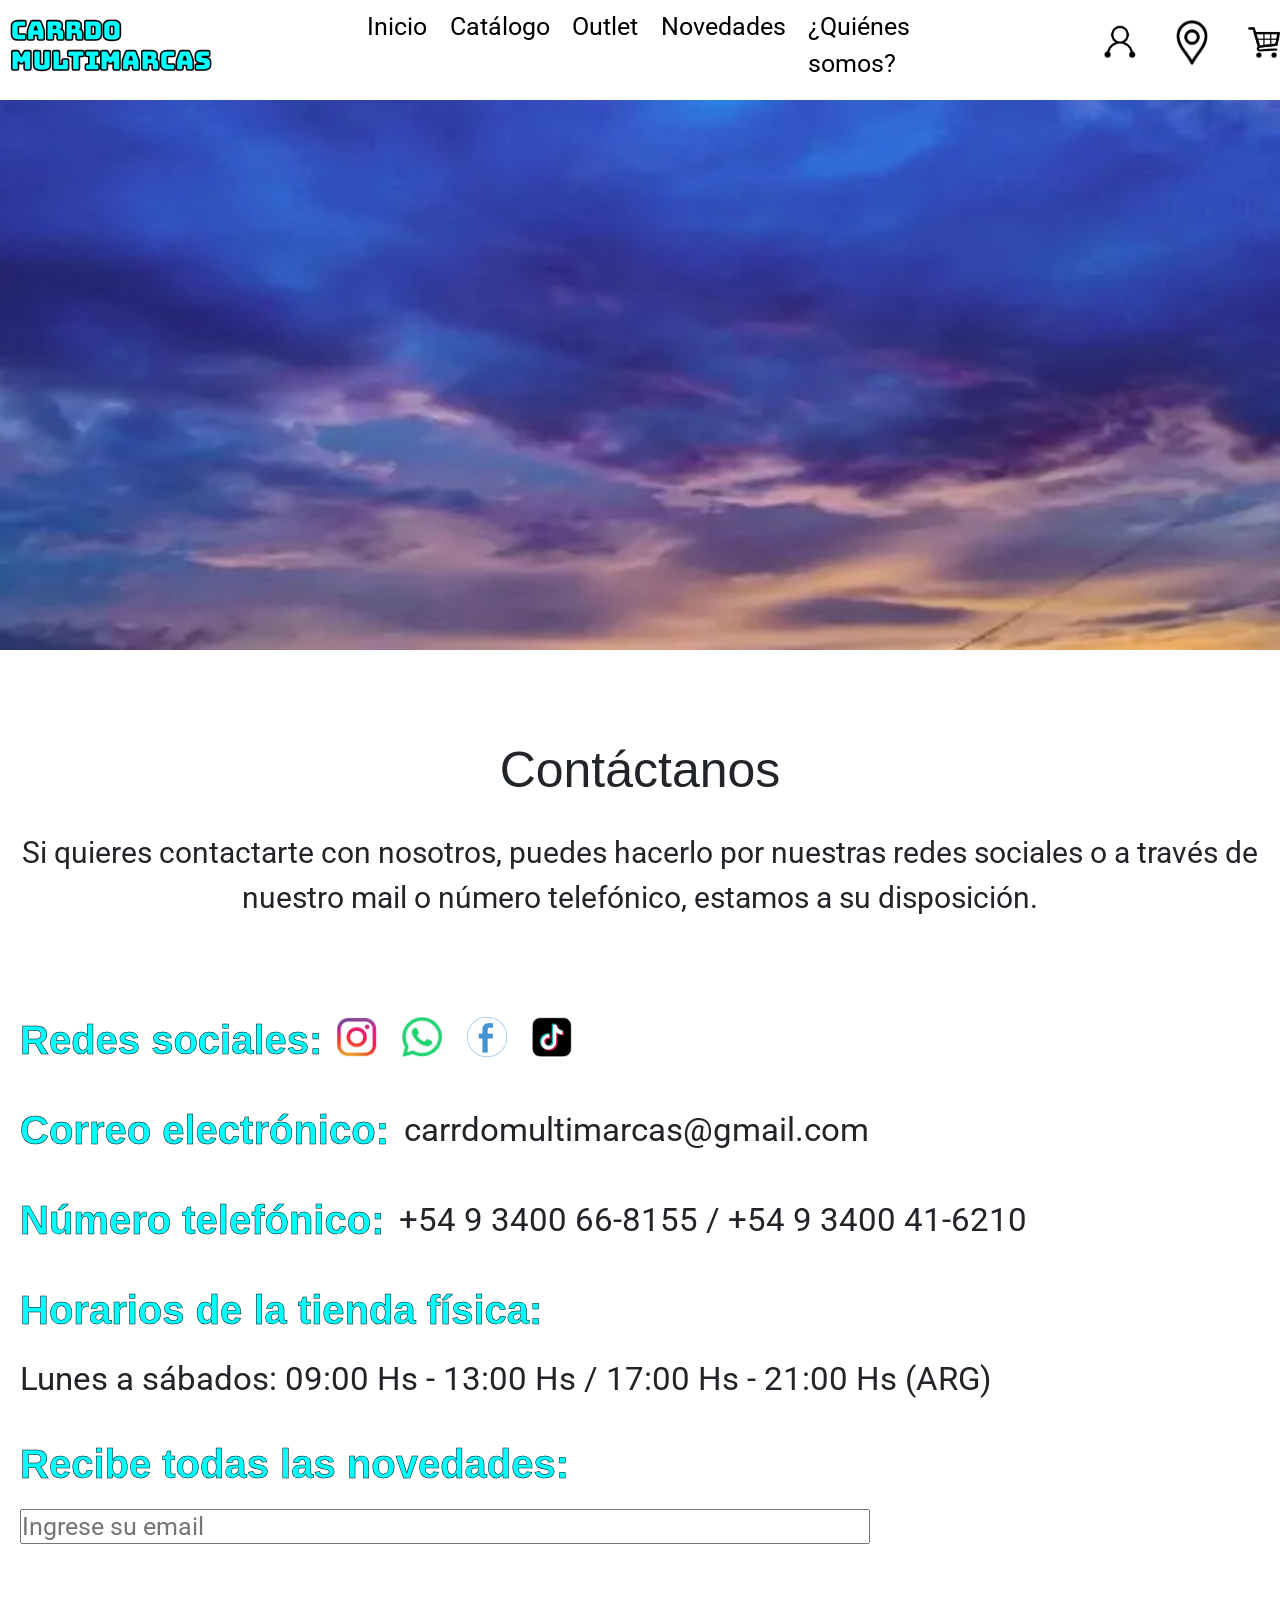
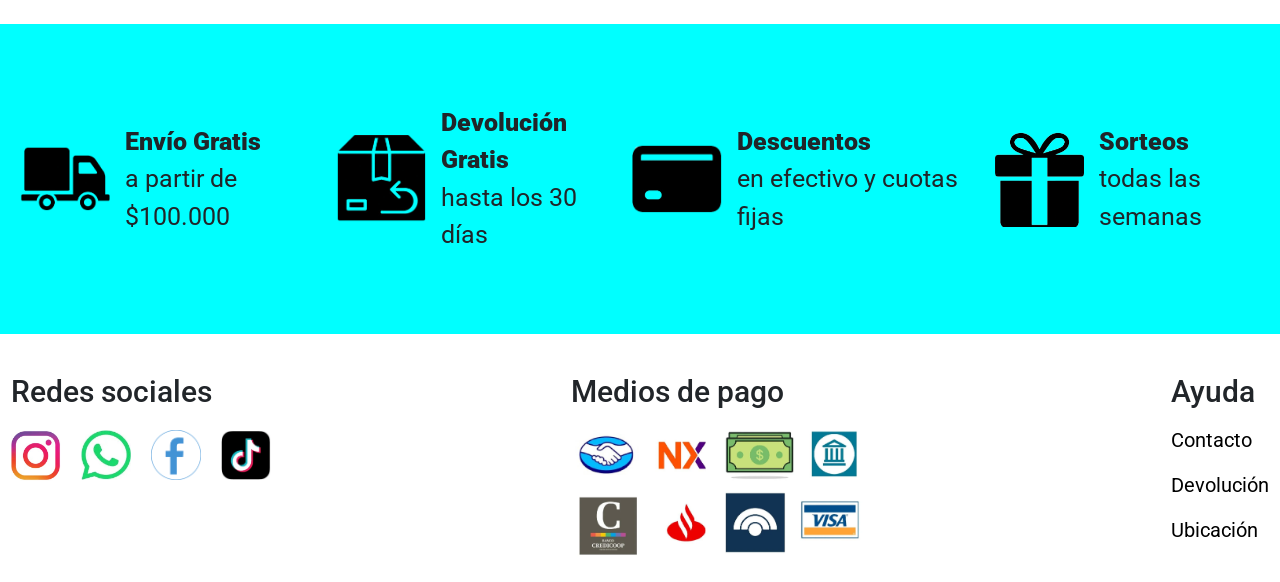
==== commit a630a73c: "Actualización Proyecto Final 1 - Preentre 3" ====
--- a/pages/contactanos.html
+++ b/pages/contactanos.html
@@ -4,6 +4,25 @@
     <meta charset="UTF-8">
     <meta name="viewport" content="width=device-width, initial-scale=1.0">
     <title> Carrdo Multimarcas / contáctanos </title>
+
+    <!-- Fuente para los titulos (h1) -->
+
+    <link rel="preconnect" href="https://fonts.googleapis.com">
+    <link rel="preconnect" href="https://fonts.gstatic.com" crossorigin>
+    <link href="https://fonts.googleapis.com/css2?family=Bungee&family=Gravitas+One&family=Roboto+Mono:ital,wght@0,100..700;1,100..700&display=swap" rel="stylesheet">
+
+    <!-- Fuente para los subtitulos (h2) -->
+
+    <link rel="preconnect" href="https://fonts.googleapis.com">
+    <link rel="preconnect" href="https://fonts.gstatic.com" crossorigin>
+    <link href="https://fonts.googleapis.com/css2?family=Bebas+Neue&family=Bungee&family=Gravitas+One&family=Roboto+Mono:ital,wght@0,100..700;1,100..700&display=swap" rel="stylesheet">
+
+    <!-- Fuente para los párrafos y h3 -->
+
+    <link rel="preconnect" href="https://fonts.googleapis.com">
+    <link rel="preconnect" href="https://fonts.gstatic.com" crossorigin>
+    <link href="https://fonts.googleapis.com/css2?family=Bebas+Neue&family=Bungee&family=Gravitas+One&family=Roboto+Mono:ital,wght@0,100..700;1,100..700&family=Roboto:ital,wght@0,100..900;1,100..900&display=swap" rel="stylesheet">
+
 
     <!-- Link para conectar el HTML a Bootstrap -->
     <link href="https://cdn.jsdelivr.net/npm/bootstrap@5.3.8/dist/css/bootstrap.min.css" rel="stylesheet" integrity="sha384-sRIl4kxILFvY47J16cr9ZwB07vP4J8+LH7qKQnuqkuIAvNWLzeN8tE5YBujZqJLB" crossorigin="anonymous">
@@ -17,7 +36,7 @@
 
     <header class="header-pages">
 
-        <h1 class="logo-pages"> Carrdo Multimarcas </h1> <!-- Título en el centro de la página-->
+        <h1 class="logo"> Carrdo Multimarcas </h1> 
 
         <!-- Menú desplegable de Bootstrap -->
 
@@ -29,17 +48,17 @@
                 </button>
                 <div class="collapse navbar-collapse" id="navbarNavAltMarkup">
                     <div class="navbar-nav">
-                        <a class="nav-link" aria-current="page" href="../index.html" target="_blank">Inicio</a>
+                        <a class="nav-link" aria-current="page" href="../index.html">Inicio</a>
                         <a class="nav-link" aria-current="page" href="">Catálogo</a>
                         <a class="nav-link" href="">Outlet</a>
                         <a class="nav-link" href="">Novedades</a>
-                        <a class="nav-link" aria-disabled="true" href="quienes-somos.html" target="_blank">¿Quiénes somos?</a>
+                        <a class="nav-link" aria-disabled="true" href="quienes-somos.html">¿Quiénes somos?</a>
                     </div>
                 </div>
             </div>
         </nav>
 
-        <div class="iconos-pages"> <!--Apartado de items en la esquina superior derecha de la página, misma altura que el título.-->
+        <div class="iconos"> <!--Apartado de items en la esquina superior derecha de la página, misma altura que el título.-->
 
             <a href="">
                 <img src="../images/logo-cuenta.png" alt="ícono que representa la cuenta del usuario en la tienda online, al presionarlo, nos llevará a la sección de registro/log in."> <!--Ícono con un enlace para acceder a la cuenta del usuario en la tienda online.-->
@@ -55,7 +74,7 @@
 
         </div>
 
-        <img class="banner-pages" src="../images/foto-prueba.webp" alt="">
+        <img class="banner" src="../images/foto-prueba.webp" alt="">
 
     </header>
 
--- a/styles/estilos.css
+++ b/styles/estilos.css
@@ -12,75 +12,87 @@
 /* ---------------   VISTA DESKTOP ---------------- */
 
 
-/* ---------- Header del index.html || Página principal de inicio ------- */
+/* ---------- Header de las Páginas ------- */
 
 html {
     font-size: 5px;
 }
 
-
-.header-index {
-    display: flex; /*Ordena a los elementos del contenedor en una fila y te permite modificar sus caracteristicas a gusto*/
-    align-items: center; /* Hace que todo este en una sola fila alineados hacia el centro*/
-    padding: 2.4rem;
-    justify-content: space-between;
-}
-
-.logo-index {
+.header, .header-pages {
+    display: grid;
+    grid-template-columns: 1fr auto 1fr;
+    gap: 3rem;
+    grid-template-rows: 17rem auto;
+    align-items: center;
+    justify-content: center;
+}
+
+.header-pages {
+    column-gap: 10rem;
+}
+
+.logo {
+    grid-column: 1 / 2;
+    grid-row: 1 / 2;
+
     color: aqua;
-    font-size: 10rem;
+    font-size: 5.1rem;
     font-family: "Bungee", sans-serif;
-    -webkit-text-stroke: 0.3rem black;
+    -webkit-text-stroke: 1.6px black;
     font-weight: 900;
-    margin-left: 2rem;
-}
-
-.header-right {
-    align-items: center;
-    display: flex;
-    gap: 7rem;           /*Separacion entre contenedor de la barra de busqueda y de los iconos*/
-}
-
-.search {
-    display:flex;
-    align-items: center;
-    gap: 2rem;
-    border: 1px solid white;
-
-    border-radius: 0.8rem;
-}
-
-.search input {
+    padding-left: 2rem;
+    padding-top: 2rem;
+}
+
+.navbar-ajustes {
+    grid-column: 2 / 3;
+    grid-row: 1 / 2;
+    margin-left: 20rem;
+    margin-top: 2rem;
+    padding-bottom: 1.5rem;
+}
+
+.navbar-toggler {
+    display: none;
+}
+
+.navbar-ajustes .nav-link {
+    color: black;
+    font-size: 5rem;
+    font-family: "Roboto", sans-serif;
+}
+
+.navbar-nav {
+    gap: 3.5rem;
+}
+
+.navbar-ajustes .nav-link:focus-visible {
     outline: none;
-    font-size: 5rem;
-}
-
-.search input:focus-visible {
-    outline: 1rem solid aqua;
-    outline-offset: 0rem; /*Separa el outline del elemento*/
-    border: 0.8rem solid black;
-    font-family: "Roboto", sans-serif;
-    font-size: 5.6rem;
-}
-
-.search img {
-    width: 6rem;
-    margin-right: 1rem;
-}
-
-.search img:hover {
-    transform: scale(1.2);
+    text-decoration: underline;
+    text-decoration-color: aqua;
+    text-decoration-thickness: 0.8rem;
+    text-underline-offset: 1.5rem;
+}
+
+.navbar-ajustes .nav-link:hover {
+    text-decoration: underline;
+    text-decoration-color: aqua;
+    text-decoration-thickness: 0.8rem;
+    text-underline-offset: 1.5rem;
 }
 
 .iconos {
     display: flex;
-    gap: 5rem;
+    grid-column: 3 / 4;
+    grid-row: 1 / 2;
+    gap: 8rem;
     align-items: center;
-}
-
-.iconos img {
-    width: 6.2rem;
-    cursor: pointer; /*Faltan agregarlos enlaces de los iconos de cuenta y ubiación, y desarrollar el panel del carrito*/
+    padding-left: 25rem;
+}
+
+.iconos a img {
+    width: 6.4rem;
+    cursor: pointer;
 }
 
 .iconos a:focus-visible {
@@ -91,7 +103,7 @@
     transform: scale(1.2);
 }
 
-.iconos a:hover img {
+.iconos a:hover img{
     transform: scale(1.2);
 }
 
@@ -99,6 +111,13 @@
     transform: scale(0.95);
 }
 
+.banner {
+    grid-row: 2 / 3;
+    grid-column: 1 / 4;
+    width: 100%;
+    height: 110rem;
+}
+
 
 /* -------- Carrousel de fotos del header del index.html con Bootstrap -------*/
 
@@ -106,6 +125,10 @@
 
 .carousel-item img {
     height: 110rem;
+}
+
+#carouselExampleIndicators {
+    margin-bottom: 10rem;
 }
 
 #carouselExampleIndicators .carousel-indicators [data-bs-target] {
@@ -159,75 +182,6 @@
     pointer-events: auto;
 }
 
-/*----------- Menú de navegación de la página principal || index.html -----------*/
-
-.menu-inicio {
-    width: 100%;
-    display: flex;
-    align-items: center;
-    justify-content: center;
-    margin-top: 12rem;
-    margin-bottom: 10rem;
-    gap: 24rem;
-    padding-bottom: 12rem;
-    padding-left: 15rem;
-    /* justify-content: space-around; Separa los items horizontalmente entre estos aprovechando todo el ancho*/
-}
-
-.menu-inicio a {
-    display: flex;
-    flex-direction: column; /*Logo arriba, texto abajo*/
-    align-items: center; /*Centra cada icono con su texto*/
-    gap: 3rem;
-    text-decoration: none;
-    color: black;
-}
-
-.fila-superior {
-    display: contents;
-}
-
-.fila-inferior {
-    display: contents;
-}
-
-.menu-inicio a:focus-visible {
-    outline: none;
-}
-
-.menu-inicio a:hover img {
-    border: 1.5rem solid black;
-    outline-offset: 0rem;
-    transform: scale(1.2); /*Agranda la imagen*/
-}
-
-.menu-inicio a:focus-visible img {
-    outline: 1rem solid rgba(0, 0, 0, 0.8);
-    outline-offset: 0rem;
-    border: 0.3rem solid rgba(0, 0, 0, 0.8); /*Hace lo mismo que el de arriba pero al navegar con tab u otros mecanismos*/
-    transform: scale(1.2); /*Agranda la imagen*/
-}
-
-.menu-inicio a:active img {
-    transform: scale(0.95);
-}
-
-.menu-inicio a img {
-    width: 22rem;
-    border-radius: 50%;
-    object-fit: contain;
-    border-radius: 100%;
-}
-
-.menu-inicio a span {
-    text-transform: capitalize;
-    font-size: 5.4rem;
-    font-family: "Roboto", sans-serif;
-    font-weight: 500;
-    border: 1rem solid transparent;
-}
-
-
 /*------- Carrousel de prendas de ropa de la página principal || index.html con Bootstrap y Grid -------*/
 
 #carrousel-ropa-desktop {
@@ -312,6 +266,9 @@
     display: none;
 }
 
+#carrousel-ropa-tablet {
+    display: none;
+}
 
 /* ---------- Sección de beneficios para TODAS las páginas web del sitio web ---------- */
 
@@ -484,105 +441,6 @@
     text-underline-offset: 1.1rem;
 }
 
-
-/* ------------- Header de TODAS las secciones de PAGES -------------- */
-
-.header-pages {
-    display: grid;
-    grid-template-columns: 1fr auto 1fr;
-    gap: 3rem;
-    grid-template-rows: 17rem auto;
-    align-items: center;
-    justify-content: center;
-}
-
-
-.logo-pages {
-    grid-column: 1 / 2;
-    grid-row: 1 / 2;
-
-    color: aqua;
-    font-size: 6.5rem;
-    font-family: "Bungee", sans-serif;
-    -webkit-text-stroke: 1.5px black;
-    font-weight: 900;
-    padding-left: 2rem;
-}
-
-.navbar-ajustes {
-    grid-column: 2 / 3;
-    grid-row: 1 / 2;
-    margin-left: 20rem;
-    margin-top: 2rem;
-    padding-bottom: 1.5rem;
-}
-
-.navbar-toggler {
-    display: none;
-}
-
-.navbar-ajustes .nav-link {
-    color: black;
-    font-size: 5rem;
-    font-family: "Roboto", sans-serif;
-}
-
-.navbar-nav {
-    gap: 3.5rem;
-}
-
-.navbar-ajustes .nav-link:focus-visible {
-    outline: none;
-    text-decoration: underline;
-    text-decoration-color: aqua;
-    text-decoration-thickness: 0.8rem;
-    text-underline-offset: 1.5rem;
-}
-
-.navbar-ajustes .nav-link:hover {
-    text-decoration: underline;
-    text-decoration-color: aqua;
-    text-decoration-thickness: 0.8rem;
-    text-underline-offset: 1.5rem;
-}
-
-.iconos-pages {
-    display: flex;
-    grid-column: 3 / 4;
-    grid-row: 1 / 2;
-    gap: 8rem;
-    align-items: center;
-    padding-left: 25rem;
-}
-
-.iconos-pages a img {
-    width: 6.4rem;
-    cursor: pointer;
-}
-
-.iconos-pages a:focus-visible {
-    outline: none;
-}
-
-.iconos-pages a:focus-visible img {
-    transform: scale(1.2);
-}
-
-.iconos-pages a:hover img{
-    transform: scale(1.2);
-}
-
-.iconos-pages a:active img {
-    transform: scale(0.95);
-}
-
-.banner-pages {
-    grid-row: 2 / 3;
-    grid-column: 1 / 4;
-    width: 100%;
-    height: 110rem;
-}
-
 /* ------------------- Sección de CONTACTOS || <main> -----------------*/
 
 
@@ -596,7 +454,7 @@
     text-align: center;
     margin-top: 18rem;
     margin-bottom: 6rem;
-    font-size: 8rem;
+    font-size: 10rem;
     font-family: "Bebas Neue", sans-serif;
 }
 
@@ -617,7 +475,7 @@
     text-align: center;
     margin-top: 0;
     margin-bottom: 18rem;
-    font-size: 6.4rem;
+    font-size: 6rem;
     font-family: "Roboto", sans-serif;
 }
 
@@ -631,7 +489,7 @@
     align-items: center;
     flex-wrap: wrap;
     margin-bottom: 6rem;
-    font-size: 6rem;
+    font-size: 6.5rem;
     font-family: "Roboto", sans-serif;
     gap: 3rem;
 }
@@ -644,14 +502,15 @@
 
 .lista-de-contactos ul li strong {
     font-family: "Bebas Neue", sans-serif;
-    font-size: 7rem;
+    font-size: 8rem;
     color: aqua;
-    -webkit-text-stroke: 0.3rem black;
+    -webkit-text-stroke: 0.1rem black;
 }
 
 .redes-iconos-main {
     display: flex;
     gap: 5rem;
+    padding-bottom: 2rem;
 }
 
 .lista-de-contactos ul li a img {
@@ -675,7 +534,7 @@
 }
 
 .lista-de-contactos ul li input {
-    width: 100rem;
+    width: 170rem;
     height: 7rem;
     font-size: 5rem;
     font-family: "Roboto", sans-serif;
@@ -692,7 +551,7 @@
     text-align: center;
     margin-top: 18rem;
     margin-bottom: 20rem;
-    font-size: 8rem;
+    font-size: 10rem;
     font-family: "Bebas Neue", sans-serif;
 }
 
@@ -798,298 +657,34 @@
     }
 
 
-    /* ---------- Header del index.html || Página principal de inicio ------- */
-
-    .header-index {
-        display: grid;
-        grid-template-rows: 1fr auto;
-        grid-template-columns: 1fr auto;
-        margin-top: 4rem;
-        margin-bottom: 5rem;
-        row-gap: 3rem;
-    }
-
-    .header-right {
-        display: contents;
-    }
-
-    .logo-index {
-        grid-row: 1 / 2;
-        grid-column: 1/ 2;
-        font-size: 9rem;
-        margin-top: 1rem;
-    }
-
-    .iconos {
-        grid-row: 1 / 2;
-        grid-column: 2 / 3;
-    }
-
-    .iconos img {
-        width: 9.5rem;
-    }
-
-    .search {
-        grid-row: 2 / 3;
-        grid-column: 1 / 3;
-    }
-
-    .search input {
-        width: 100%;
-        font-size: 8rem;
-    }
-
-    .search input:focus-visible {
-        outline: 2rem solid aqua;
-        border: 1.5rem solid black;
-        font-size: 8.6rem;
-    }
-
-    .search img {
-        width: 9rem;
-    }
-
-    /* -------- Carrousel de fotos del header del index.html con Bootstrap -------*/
-
-    #carouselExampleIndicators .carousel-indicators [data-bs-target] {
-        width: 4rem;
-        height: 4rem;
-        border: 1rem solid black;
-    }
-
-
-    /*----------- Menú de navegación de la página principal || index.html -----------*/
-
-    .menu-inicio {
-        width: 100%;
-        display: grid;
-        grid-template-rows: repeat(2, auto);
-
-        justify-content: center;
-        align-items: center;
-        gap: 10rem;
-        padding-left: 5rem;
-        padding-right: 5rem;
-    }
-
-    .fila-superior {
-        display: grid;
-        grid-template-columns: repeat(3, 1fr);
-        justify-content: center;
-        align-items: center;
-        gap: 10rem;
-    }
-
-    .fila-superior a img {
-        width: 27rem;
-    }
-
-    .fila-superior a span {
-        font-size: 7rem;
-    }
-
-    .fila-inferior {
-        display: grid;
-        grid-template-columns: repeat(2, 1fr);
-        justify-content: center;
-        align-items: center;
-        margin-right: 12rem;
-        gap: 15rem;
-    }
-
-    .fila-inferior a img {
-        width: 27rem;
-    }
-
-    .fila-inferior a span {
-        font-size: 7rem;
-    }
-
-    .contactanos {
-        grid-column: 1 / 2;
-        justify-self: end;
-    }
-
-    .quienes-somos {
-        grid-column: 2 / 3;
-        justify-self: start;
-    }
-
-    /*------- Carrousel de prendas de ropa de la página principal || index.html con Bootstrap y Grid -------*/
-
-    #carrousel-ropa-desktop {
-        display: none;
-    }
-
-    #carrousel-ropa-mobile {
-        padding-top: 3rem;
-        padding-bottom: 15rem;
-        padding-left: 18rem;
-        overflow: hidden;
-        padding-left: 0rem;
-        display: block;
-    }
-
-    #carrousel-ropa-mobile .container-carrousel-scroll .carousel-slide .carousel-inner .carousel-item {
-        height: auto !important;
-    }
-
-    #carrousel-ropa-mobile .carousel-control-prev-icon,
-    #carrousel-ropa-mobile .carousel-control-next-icon{
-        width: 10rem;
-        height: 10rem;
-        background-size: contain;
-        pointer-events: auto;
-    }
-
-    #carrousel-ropa-mobile .carousel-control-prev {
-        top: 50%;
-        transform: translateX(50%) translateY(-50%);
-        left: 0;
-    }
-
-    #carrousel-ropa-mobile .carousel-control-next {
-        top: 50%;
-        transform: translateX(-50%) translateY(-50%);
-        right: 0;
-    }
-    
-    #carrousel-ropa-mobile .carousel-control-prev-icon,
-    #carrousel-ropa-mobile .carousel-control-next-icon{
-        width: 18rem;
-        height: 18rem;
-    }
-
-    .card {
-        width: 32%;
-        margin-left:56rem;
-    }
-
-    .card-body {
-        height: 18rem;
-    }
-
-    .card-title {
-        font-size: 5.5rem;
-    }
-
-    .card-text {
-        font-size: 4rem;
-    }
-
-    .img-ropa {
-        height: 60rem !important;
-    }
-
-    .card:hover {
-        border: 3rem solid black;
-    }
-
-    /* ---------- Sección de beneficios para TODAS las páginas web del sitio web ---------- */
-
-    .seccion-beneficios {
-        flex-direction: column;
-        gap: 20rem;
-        padding-top: 10rem;
-        padding-bottom: 10rem;
-        padding-left: 5rem;
-    }
-
-    .beneficio {
-        gap: 4rem;
-    }
-
-    .beneficio span {
-        font-size: 8rem;
-    }
-
-    .beneficio img {
-        width: 27rem;
-    }
-
-    /* ---------- Pie de página para TODAS las páginas web del sitio web ---------- */
-
-    .pie-de-pagina {
-        flex-direction: column;
-        gap: 22rem;
-        padding: 10rem 10rem;
-    }
-
-    .redes h3 {
-        margin-bottom: 9rem;
-        font-size: 12rem;
-    }
-
-    .iconos-redes {
-        gap: 10rem;
-    }
-
-    .link-whatsapp {
-        width: 17rem;
-    }
-
-    .link-instagram {
-        width: 17rem;
-    }
-
-    .link-facebook {
-        width: 17rem;
-    }
-
-    .link-tiktok {
-        width: 17rem;
-    }
-
-    .medios-de-pago h3 {
-        margin-bottom: 6rem;
-        font-size: 12rem;
-    }
-
-    .logo-medios {
-        width: 100rem;
-    }
-
-    .ayuda h3 {
-        font-size: 12rem;
-        margin-bottom: 3rem;
-    }
-
-    .ayuda p a {
-        font-size: 8rem;
-    }
-
-    .ayuda p:hover a {
-        text-decoration-thickness: 1.5rem;
-        text-underline-offset: 1.8rem;
-    }
-
-    /* ------------- Header de TODAS las secciones de PAGES -------------- */
-
-    .header-pages {
+    /* ---------- Header de las Páginas ------- */
+
+    .header, .header-pages {
         display: grid;
         grid-template-columns: repeat(3, 1fr);
         grid-template-rows: 1fr 1fr auto;
         align-items: center;
         justify-content: center;
-        gap: 3rem;
-    }
-
-    .logo-pages {
+        column-gap: 7rem;
+        row-gap: 3rem;  
+    }
+
+    .logo {
         grid-column: 1 / 4;
         grid-row: 1 / 2;
-        font-size: 11rem;
+        font-size: 9rem;
         justify-self: center;
-        padding-top: 5rem;
-    }
-
-    .iconos-pages {
+        padding-top: 3rem;
+    }
+
+    .iconos {
         grid-row: 2 / 3;
         padding-right: 16rem;
         gap: 6rem;
         padding-bottom: 5rem;
     }
 
-    .iconos-pages a img {
+    .iconos a img {
         width: 9rem;
     }
 
@@ -1143,11 +738,166 @@
         left: 0;
         right: 0;
         box-shadow: -99vw 0 0 0 white;
-    }
-
-    .banner-pages {
+        z-index: 3;
+    }
+
+    .banner {
         grid-row: 3 / 4;
         grid-column: 1 / 4;
+    }
+    
+    /* -------- Carrousel de fotos del header del index.html con Bootstrap -------*/
+
+    #carouselExampleIndicators .carousel-indicators [data-bs-target] {
+        width: 4rem;
+        height: 4rem;
+        border: 1rem solid black;
+    }
+
+    /*------- Carrousel de prendas de ropa de la página principal || index.html con Bootstrap y Grid -------*/
+
+    #carrousel-ropa-desktop {
+        display: none;
+    }
+
+    #carrousel-ropa-tablet {
+        display: none;
+    }
+
+    #carrousel-ropa-mobile {
+        padding-top: 3rem;
+        padding-bottom: 15rem;
+        padding-left: 18rem;
+        overflow: hidden;
+        padding-left: 0rem;
+        display: block;
+    }
+
+    #carrousel-ropa-mobile .container-carrousel-scroll .carousel-slide .carousel-inner .carousel-item {
+        height: auto !important;
+    }
+
+    #carrousel-ropa-mobile .carousel-control-prev-icon,
+    #carrousel-ropa-mobile .carousel-control-next-icon{
+        background-size: contain;
+        pointer-events: auto;
+        width: 18rem;
+        height: 18rem;
+    }
+
+    #carrousel-ropa-mobile .carousel-control-prev {
+        top: 50%;
+        transform: translateX(50%) translateY(-50%);
+        left: 0;
+    }
+
+    #carrousel-ropa-mobile .carousel-control-next {
+        top: 50%;
+        transform: translateX(-50%) translateY(-50%);
+        right: 0;
+    }
+
+    .card {
+        width: 32%;
+        margin: 0 auto;
+    }
+
+    .card-body {
+        height: 18rem;
+    }
+
+    .card-title {
+        font-size: 5.5rem;
+    }
+
+    .card-text {
+        font-size: 4rem;
+    }
+
+    .img-ropa {
+        height: 60rem !important;
+    }
+
+    .card:hover {
+        border: 3rem solid black;
+    }
+
+    /* ---------- Sección de beneficios para TODAS las páginas web del sitio web ---------- */
+
+    .seccion-beneficios {
+        flex-direction: column;
+        gap: 20rem;
+        padding-top: 10rem;
+        padding-bottom: 10rem;
+        padding-left: 5rem;
+    }
+
+    .beneficio {
+        gap: 4rem;
+    }
+
+    .beneficio span {
+        font-size: 8rem;
+    }
+
+    .beneficio img {
+        width: 27rem;
+    }
+
+    /* ---------- Pie de página para TODAS las páginas web del sitio web ---------- */
+
+    .pie-de-pagina {
+        flex-direction: column;
+        gap: 22rem;
+        padding: 10rem 10rem;
+    }
+
+    .redes h3 {
+        margin-bottom: 9rem;
+        font-size: 12rem;
+    }
+
+    .iconos-redes {
+        gap: 10rem;
+    }
+
+    .link-whatsapp {
+        width: 17rem;
+    }
+
+    .link-instagram {
+        width: 17rem;
+    }
+
+    .link-facebook {
+        width: 17rem;
+    }
+
+    .link-tiktok {
+        width: 17rem;
+    }
+
+    .medios-de-pago h3 {
+        margin-bottom: 6rem;
+        font-size: 12rem;
+    }
+
+    .logo-medios {
+        width: 100rem;
+    }
+
+    .ayuda h3 {
+        font-size: 12rem;
+        margin-bottom: 3rem;
+    }
+
+    .ayuda p a {
+        font-size: 8rem;
+    }
+
+    .ayuda p:hover a {
+        text-decoration-thickness: 1.5rem;
+        text-underline-offset: 1.8rem;
     }
 
     /* ------------------- Sección de CONTACTOS || <main> -----------------*/
@@ -1173,12 +923,17 @@
         align-content: flex-start;
     }
 
+    .lista-de-contactos ul {
+        padding-left: 3rem;
+    }
+
     .lista-de-contactos ul li {
-        font-size: 7rem;
+        font-size: 8rem;
+        gap: 1rem;
     }
 
     .lista-de-contactos ul li strong {
-        font-size: 9rem;
+        font-size: 12rem;
     }
 
     .lista-de-contactos ul li strong:hover {
@@ -1188,6 +943,7 @@
 
     .lista-de-contactos ul li a  img {
         width: 12rem;
+        padding-left: 1rem;
     }
 
     .lista-de-contactos ul li input {
@@ -1264,4 +1020,373 @@
         height: auto;
     }
 
+}
+
+/* ---------------   VISTA TABLET ---------------- */
+
+@media (min-width: 650px) and (max-width: 1024px) {
+
+    html {
+        font-size: 4px;
+    }
+
+    /* ---------- Header de las Páginas ------- */
+
+    .header, .header-pages {
+        display: grid;
+        grid-template-columns: 1fr 2fr 1fr;
+        grid-template-rows: 2fr auto;
+        align-items: center;
+        justify-content: center;
+        column-gap: 5rem;
+        row-gap: 6rem;
+    }
+
+
+    .logo {
+        grid-column: 2 / 3;
+        grid-row: 1 / 2;
+        font-size: 6rem;
+        padding-top: 6rem;
+        transform: translateX(15%);
+    }
+
+    .iconos {
+        grid-row: 1 / 2;
+        grid-column: 3 / 4;
+        gap: 6.2rem;
+        padding-top: 5rem;
+        padding-right: 7rem;
+    }
+
+    .iconos a img {
+        width: 8rem;
+    }
+
+    .navbar-ajustes {
+        grid-column: 1 / 2;
+        grid-row: 1 / 2;
+        position: relative;
+        padding-top: 6rem;
+        left: -8rem;
+    }
+
+    .navbar-toggler {
+        justify-self: start;
+        display: flex;
+        border: none;
+        align-items: center;
+        justify-content: center;
+        gap: 3rem;
+    }
+
+    .texto-boton-menu {
+        display: inline-block;
+        font-size: 7.5rem;
+        color: black;
+        padding-bottom: 1rem;
+    }
+
+    .texto-boton-menu:hover {
+        transform: scale(1.1);
+    }
+
+    .navbar-toggler-icon {
+        width: 7rem;
+        height: 7rem;
+    }
+
+    .navbar-toggler-icon:hover {
+        transform: scale(1.2);
+    }
+
+    .navbar-ajustes .nav-link {
+        font-size: 6rem;
+        padding-right: 7rem;
+    }
+
+    .navbar-collapse{
+        position: absolute;
+        top: 100%;
+        background-color: white;
+        width: 100vw;
+        padding: 0;
+        left: 0;
+        right: 0;
+        box-shadow: -99vw 0 0 0 white;
+        z-index: 999;
+    }
+
+    .banner {
+        grid-row: 2 / 3;
+        grid-column: 1 / 4;
+    }
+
+    /* -------- Carrousel de fotos del header del index.html con Bootstrap -------*/
+
+    #carouselExampleIndicators .carousel-indicators [data-bs-target] {
+        width: 4rem;
+        height: 4rem;
+        border: 1rem solid black;
+    }
+
+    /*------- Carrousel de prendas de ropa de la página principal || index.html con Bootstrap y Grid -------*/
+
+    #carrousel-ropa-desktop {
+        display: none;
+    }
+
+    #carrousel-ropa-mobile {
+        display: none;
+    }
+
+    #carrousel-ropa-tablet {
+        padding-top: 3rem;
+        padding-bottom: 12rem;
+        padding-left: 18rem;
+        overflow: hidden;
+        padding-left: 0rem;
+        display: block;
+    }
+
+    #carrousel-ropa-tablet .container-carrousel-scroll .carousel-slide .carousel-inner .carousel-item {
+        height: auto !important;
+    }
+
+    #carrousel-ropa-tablet .carousel-control-prev-icon,
+    #carrousel-ropa-tablet .carousel-control-next-icon{
+        width: 15rem;
+        height: 15rem;
+        background-size: contain;
+        pointer-events: auto;
+    }
+
+    #carrousel-ropa-tablet .carousel-control-prev {
+        top: 50%;
+        transform: translateX(10%) translateY(-50%);
+        left: 0;
+    }
+
+    #carrousel-ropa-tablet .carousel-control-next {
+        top: 50%;
+        transform: translateX(-10%) translateY(-50%);
+        right: 0;
+    }
+
+    .card {
+        width: 60%;
+        margin: 0 auto;
+        transform: translateX(80%);
+    }
+
+    .card-body {
+        height: 15rem;
+    }
+
+    .card-title {
+        font-size: 5.5rem;
+    }
+
+    .card-text {
+        font-size: 5rem;
+    }
+
+    .img-ropa {
+        height: 60rem !important;
+    }
+
+    .card:hover {
+        border: 3rem solid black;
+    }
+    
+    /* ---------- Sección de beneficios para TODAS las páginas web del sitio web ---------- */
+
+    .seccion-beneficios {
+        flex-direction: column;
+        gap: 10rem;
+        padding-top: 10rem;
+        padding-bottom: 10rem;
+        padding-left: 5rem;
+    }
+
+    .beneficio {
+        gap: 5rem;
+    }
+
+    .beneficio span {
+        font-size: 7rem;
+    }
+
+    .beneficio img {
+        width: 25rem;
+    }
+
+    /* ---------- Pie de página para TODAS las páginas web del sitio web ---------- */
+
+    .pie-de-pagina {
+        flex-direction: column;
+        gap: 17rem;
+        padding: 10rem 10rem;
+    }
+
+    .redes h3 {
+        margin-bottom: 5rem;
+        font-size: 10rem;
+    }
+
+    .iconos-redes {
+        gap: 7rem;
+    }
+
+    .link-whatsapp {
+        width: 15rem;
+    }
+
+    .link-instagram {
+        width: 15rem;
+    }
+
+    .link-facebook {
+        width: 15rem;
+    }
+
+    .link-tiktok {
+        width: 15rem;
+    }
+    
+    .medios-de-pago h3 {
+        margin-bottom: 3rem;
+        font-size: 10rem;
+    }
+
+    .logo-medios {
+        width: 100rem;
+    }
+
+    .ayuda h3 {
+        font-size: 10rem;
+        margin-bottom: 3rem;
+    }
+
+    .ayuda p a {
+        font-size: 7rem;
+    }
+
+    .ayuda p:hover a {
+        text-decoration-thickness: 1.5rem;
+        text-underline-offset: 1.8rem;
+    }
+
+    /* ------------------- Sección de CONTACTOS || <main> -----------------*/
+
+    .lista-de-contactos h2 {
+        font-size: 13rem;
+        margin-bottom: 5rem;
+    }
+
+    .lista-de-contactos h2 span:hover {
+        transform: scale(1.2);
+        -webkit-text-stroke: 0.5rem black;
+        text-decoration-thickness: 1rem;
+    }
+
+    .lista-de-contactos p {
+        font-size: 8rem;
+    }
+
+    .lista-de-contactos ul li {
+        font-size: 9rem;
+        gap: 0.7rem;
+    }
+
+    .lista-de-contactos ul li strong {
+        font-size: 12rem;
+        display: block;
+        width: 100%;
+    }
+
+    .lista-de-contactos ul li strong:hover {
+        text-decoration-thickness: 1rem;
+        text-underline-offset: 2rem;
+    }
+
+    .lista-de-contactos ul li a  img {
+        width: 14rem;
+        padding-left: 1rem;
+    }
+
+    .lista-de-contactos ul li input {
+        height: 14rem;
+        width: 170rem;
+        font-size: 9rem;
+    }
+
+    /* ----------- Sección de ¿QUIÉNES SOMOS? || <main> ---------- */
+
+    .historia {
+        margin-bottom: 25rem;
+    }
+
+    .historia h2 {
+        font-size: 13rem;
+        margin-bottom: 15rem;
+    }
+
+    .historia h2 span:hover {
+        transform: scale(1.2);
+        -webkit-text-stroke: 0.5rem black;
+        text-decoration-thickness: 1rem;
+        text-underline-offset: 2rem;
+    }
+
+    .bloque-principio {
+        flex-direction: column;
+        gap: 4rem;
+        margin-bottom: 15rem;
+    }
+
+    .bloque-principio p {
+        width: 100%;
+        text-align: justify;
+        font-size: 8rem;
+    }
+
+    .bloque-principio img {
+        width: 85%;
+        height: auto;
+    }
+
+    .bloque-desarrollo {
+        flex-direction: column;
+        gap: 4rem;
+        margin-bottom: 15rem;
+    }
+
+    .bloque-desarrollo p {
+        width: 100%;
+        text-align: justify;
+        font-size: 8rem;
+    }
+
+    .bloque-desarrollo img {
+        width: 85%;
+        height: auto;
+    }
+
+    .bloque-final {
+        flex-direction: column;
+        gap: 4rem;
+    }
+
+    .bloque-final p {
+        width: 100%;
+        text-align: justify;
+        font-size: 8rem;
+    }
+
+    .bloque-final img {
+        width: 85%;
+        height: auto;
+    }
+
 }
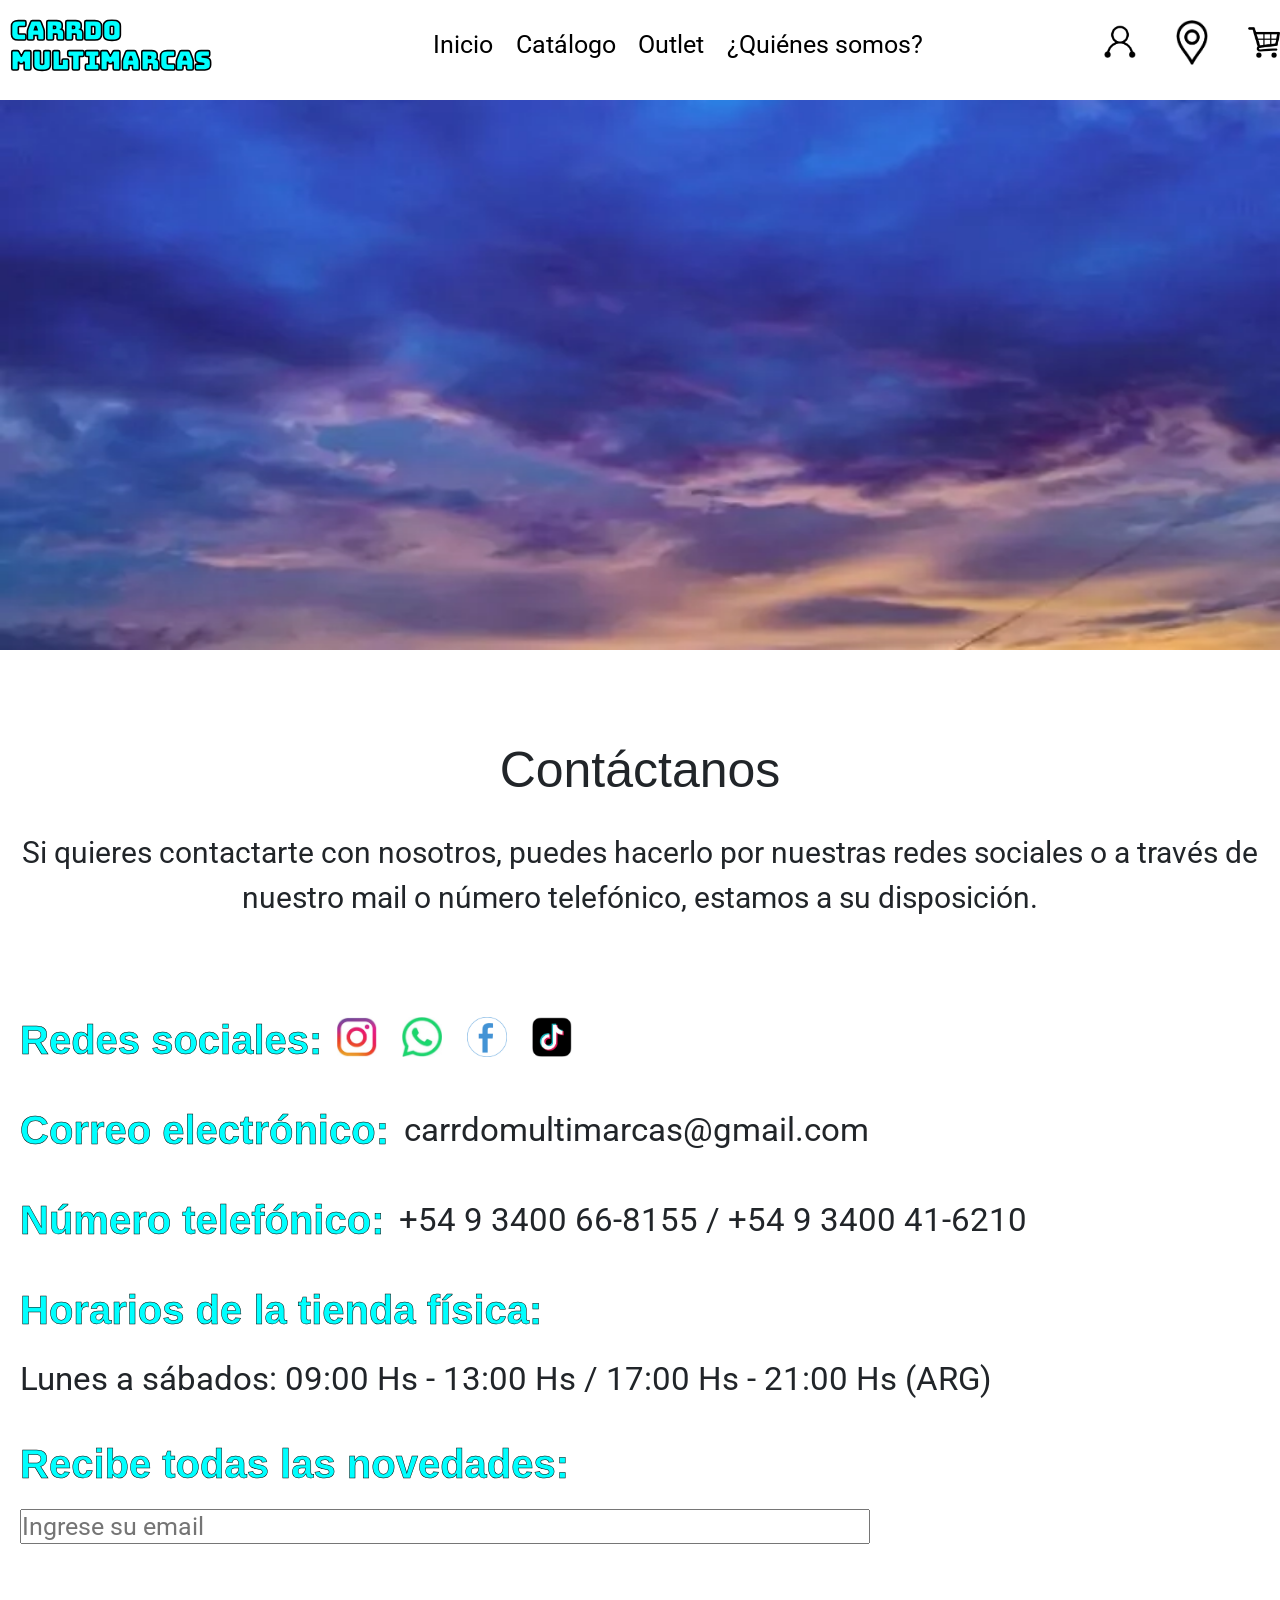
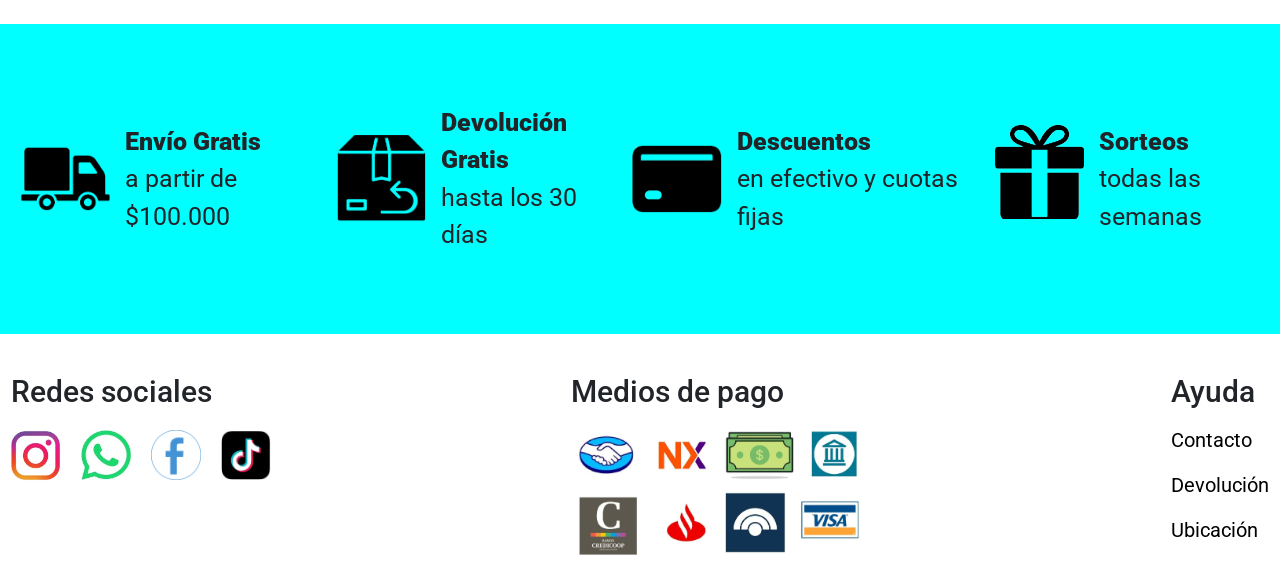
==== commit 5c60bfa9: "Actualzación entrega final - Carrdo Multimarcas - CoderHouse" ====
--- a/pages/contactanos.html
+++ b/pages/contactanos.html
@@ -2,7 +2,7 @@
 <html lang="en">
 <head>
     <meta charset="UTF-8">
-    <meta name="viewport" content="width=device-width, initial-scale=1.0">
+    <meta name="description" content="Ponte en contacto con nosotros para recibir una atención personalizada">
     <title> Carrdo Multimarcas / contáctanos </title>
 
     <!-- Fuente para los titulos (h1) -->
@@ -17,7 +17,7 @@
     <link rel="preconnect" href="https://fonts.gstatic.com" crossorigin>
     <link href="https://fonts.googleapis.com/css2?family=Bebas+Neue&family=Bungee&family=Gravitas+One&family=Roboto+Mono:ital,wght@0,100..700;1,100..700&display=swap" rel="stylesheet">
 
-    <!-- Fuente para los párrafos y h3 -->
+    <!-- Fuente para los párrafos (h3) -->
 
     <link rel="preconnect" href="https://fonts.googleapis.com">
     <link rel="preconnect" href="https://fonts.gstatic.com" crossorigin>
@@ -49,9 +49,8 @@
                 <div class="collapse navbar-collapse" id="navbarNavAltMarkup">
                     <div class="navbar-nav">
                         <a class="nav-link" aria-current="page" href="../index.html">Inicio</a>
-                        <a class="nav-link" aria-current="page" href="">Catálogo</a>
-                        <a class="nav-link" href="">Outlet</a>
-                        <a class="nav-link" href="">Novedades</a>
+                        <a class="nav-link" aria-current="page" href="catalogo.html">Catálogo</a>
+                        <a class="nav-link" href="outlet.html">Outlet</a>
                         <a class="nav-link" aria-disabled="true" href="quienes-somos.html">¿Quiénes somos?</a>
                     </div>
                 </div>
@@ -74,7 +73,7 @@
 
         </div>
 
-        <img class="banner" src="../images/foto-prueba.webp" alt="">
+        <img class="banner" src="../images/foto-prueba.webp" alt="Banner de la página de quienes somos, una imágen ilustrativa del exterior de la tienda física">
 
     </header>
 
@@ -120,24 +119,24 @@
     </main>
 
 
-    <section class="seccion-beneficios"> <!-- Sección de beneficios, fija en cada página.-->
-        
+    <section class="seccion-beneficios">
+
         <div class="beneficio">
-            <img src="../images/logo-black-truck.png" alt=""> <span> <strong>Envío gratis</strong> a partir de $100.000 </span>
+            <img src="../images/logo-black-truck.png" alt="Logotipo de un camión de transportes negro, simbolizando el envío gratis"> <span> <strong>Envío gratis</strong> a partir de $100.000 </span>
         </div>
 
         <div class="beneficio">
-            <img src="../images/logo-return-blackbox.png" alt=""> <span> <strong>Devolución gratis</strong> hasta los 30 días </span>
+            <img src="../images/logo-return-blackbox.png" alt="Logotipo de una caja con un símbolo de retorno negros, simbolizando la devolución gratis"> <span> <strong>Devolución gratis</strong> hasta los 30 días </span>
         </div>
 
         <div class="beneficio">
-            <img src="../images/logo-black-credit-card.png" alt=""> <span> <strong>Descuentos</strong> en efectivo y cuotas fijas</span>
+            <img src="../images/logo-black-credit-card.png" alt="Logotipo de una tarjeta de credito negra, simbolizando los descuentos en tarjetas y en efectivo"> <span> <strong>Descuentos</strong> en efectivo y cuotas fijas</span>
         </div>
 
         <div class="beneficio">
-            <img src="../images/logo-black-present.png" alt=""> <span> <strong>Sorteos</strong> todas las semanas</span>
+            <img src="../images/logo-black-present.png" class="logo-present" alt="Logotipo de un regalo negro, simbolizando los sorteos"> <span> <strong>Sorteos</strong> todas las semanas</span>
         </div>
-
+        
     </section>
 
     <footer class="pie-de-pagina"> <!-- Pié de página, fijo en cada página.-->
--- a/styles/estilos.css
+++ b/styles/estilos.css
@@ -1,1392 +1,999 @@
-
-
-/*--------- Reset de CSS ----------*/
-
 * {
-    box-sizing: border-box;
-    padding: 0%;
-    margin: 0%;
-}
-
-
-/* ---------------   VISTA DESKTOP ---------------- */
-
-
-/* ---------- Header de las Páginas ------- */
+  box-sizing: border-box;
+  padding: 0%;
+  margin: 0%;
+}
 
 html {
-    font-size: 5px;
+  font-size: 5px;
 }
 
 .header, .header-pages {
-    display: grid;
-    grid-template-columns: 1fr auto 1fr;
-    gap: 3rem;
-    grid-template-rows: 17rem auto;
-    align-items: center;
-    justify-content: center;
+  display: grid;
+  grid-template-columns: 1fr auto 1fr;
+  grid-template-rows: 17rem auto;
+  gap: 3rem;
+  justify-content: center;
+  align-items: center;
 }
 
 .header-pages {
-    column-gap: 10rem;
+  column-gap: 10rem;
 }
 
 .logo {
-    grid-column: 1 / 2;
-    grid-row: 1 / 2;
-
-    color: aqua;
-    font-size: 5.1rem;
-    font-family: "Bungee", sans-serif;
-    -webkit-text-stroke: 1.6px black;
-    font-weight: 900;
-    padding-left: 2rem;
-    padding-top: 2rem;
+  grid-column: 1/2;
+  grid-row: 1/2;
+  color: aqua;
+  font-size: 5.1rem;
+  -webkit-text-stroke: 1.6px black;
+  font-weight: 900;
+  font-family: "Bungee", sans-serif;
+  padding-left: 2rem;
+  padding-top: 2rem;
 }
 
 .navbar-ajustes {
-    grid-column: 2 / 3;
-    grid-row: 1 / 2;
-    margin-left: 20rem;
-    margin-top: 2rem;
-    padding-bottom: 1.5rem;
+  grid-column: 2/3;
+  grid-row: 1/2;
+  margin-left: 20rem;
+  margin-top: 2rem;
+  padding-bottom: 1.5rem;
+}
+.navbar-ajustes .nav-link {
+  color: black;
+  font-size: 5rem;
+  font-family: "Roboto", sans-serif;
+}
+.navbar-ajustes .nav-link:hover {
+  outline: none;
+  text-decoration: underline;
+  text-decoration-color: aqua;
+  text-decoration-thickness: 0.8rem;
+  text-underline-offset: 1.5rem;
+}
+.navbar-ajustes .nav-link:focus-visible {
+  outline: none;
+  text-decoration: underline;
+  text-decoration-color: aqua;
+  text-decoration-thickness: 0.8rem;
+  text-underline-offset: 1.5rem;
 }
 
 .navbar-toggler {
-    display: none;
-}
-
-.navbar-ajustes .nav-link {
-    color: black;
-    font-size: 5rem;
-    font-family: "Roboto", sans-serif;
+  display: none;
 }
 
 .navbar-nav {
-    gap: 3.5rem;
-}
-
-.navbar-ajustes .nav-link:focus-visible {
-    outline: none;
-    text-decoration: underline;
-    text-decoration-color: aqua;
-    text-decoration-thickness: 0.8rem;
-    text-underline-offset: 1.5rem;
-}
-
-.navbar-ajustes .nav-link:hover {
-    text-decoration: underline;
-    text-decoration-color: aqua;
-    text-decoration-thickness: 0.8rem;
-    text-underline-offset: 1.5rem;
+  gap: 3.5rem;
 }
 
 .iconos {
-    display: flex;
-    grid-column: 3 / 4;
-    grid-row: 1 / 2;
-    gap: 8rem;
-    align-items: center;
-    padding-left: 25rem;
-}
-
+  display: flex;
+  align-items: center;
+  gap: 8rem;
+  grid-column: 3/4;
+  grid-row: 1/2;
+  padding-left: 25rem;
+}
 .iconos a img {
-    width: 6.4rem;
-    cursor: pointer;
-}
-
+  width: 6.4rem;
+  cursor: pointer;
+}
 .iconos a:focus-visible {
-    outline: none;
-}
-
+  outline: none;
+}
 .iconos a:focus-visible img {
-    transform: scale(1.2);
-}
-
-.iconos a:hover img{
-    transform: scale(1.2);
-}
-
+  transform: scale(1.2);
+}
+.iconos a:hover img {
+  transform: scale(1.2);
+}
 .iconos a:active img {
-    transform: scale(0.95);
+  transform: scale(0.95);
 }
 
 .banner {
-    grid-row: 2 / 3;
-    grid-column: 1 / 4;
-    width: 100%;
-    height: 110rem;
-}
-
-
-/* -------- Carrousel de fotos del header del index.html con Bootstrap -------*/
-
-/* Indicadores circulares */
+  width: 100%;
+  height: 110rem;
+  grid-row: 2/3;
+  grid-column: 1/4;
+}
 
 .carousel-item img {
-    height: 110rem;
+  height: 110rem;
 }
 
 #carouselExampleIndicators {
-    margin-bottom: 10rem;
-}
-
+  margin-bottom: 10rem;
+}
 #carouselExampleIndicators .carousel-indicators [data-bs-target] {
-
   width: 3rem;
   height: 3rem;
-
-  /* Esto lo use para que los elementos no se estiren y asi puedan ser circulos en lugar de cuadrados por default como lo proponia el CSS de Bootstrap */
   flex: 0 0 auto;
-
   padding-left: 0;
-  margin: 0;
   border-radius: 50%;
   background-color: aqua;
   border: 0.5rem solid black;
+  margin: 0;
   margin-bottom: 4rem;
 }
-
-#carouselExampleIndicators .carousel-indicators{
-    gap: 4rem;
-    padding-left: 2rem;
-}
-
-#carouselExampleIndicators .carousel-indicators .active{
-    background-color: aqua;
-    border: 0.5rem solid black;
-}
-
-/* Flecha */
-
-.carousel-control-prev, .carousel-control-next {
-  display: flex;
+#carouselExampleIndicators .carousel-indicators {
+  gap: 4rem;
+  padding-left: 2rem;
+}
+#carouselExampleIndicators .carousel-indicators .active {
+  background-color: aqua;
+  border: 0.5rem solid black;
+}
+
+.carousel-control-prev {
+  display: flex;
+  justify-content: center;
   align-items: center;
+  pointer-events: none;
+}
+.carousel-control-prev .carousel-control-prev-icon, .carousel-control-prev #carrousel-ropa-desktop .carousel-control-next-icon, #carrousel-ropa-desktop .carousel-control-prev .carousel-control-next-icon {
+  width: 15rem;
+  height: 15rem;
+  background-image: url("../images/logo-flecha-izquierda-1.png");
+  pointer-events: auto;
+}
+
+.carousel-control-next {
+  display: flex;
   justify-content: center;
+  align-items: center;
   pointer-events: none;
 }
-
-/* tamaño de flechas */
-
-.carousel-control-prev .carousel-control-prev-icon {
+.carousel-control-next .carousel-control-next-icon {
+  width: 15rem;
+  height: 15rem;
+  background-image: url("../images/logo-flecha-derecha-1.png");
+  pointer-events: auto;
+}
+
+#carrousel-ropa-desktop {
+  overflow: hidden;
+  padding-left: 18rem;
+  padding-top: 3rem;
+  padding-bottom: 15rem;
+}
+#carrousel-ropa-desktop .container-carrousel-scroll {
+  max-width: 400rem;
+  width: 100%;
+  margin: 0 auto;
+}
+#carrousel-ropa-desktop .container-carrousel-scroll .carousel-slide .carousel-inner .carousel-item {
+  height: auto !important;
+}
+#carrousel-ropa-desktop .carousel-control-prev-icon, #carrousel-ropa-desktop .carousel-control-next-icon {
+  width: 10rem;
+  height: 10rem;
+  background-size: contain;
+  pointer-events: auto;
+}
+#carrousel-ropa-desktop .carousel-control-prev {
+  top: 50%;
+  transform: translateX(-30rem) translateY(-50%);
+}
+#carrousel-ropa-desktop .carousel-control-next {
+  top: 50%;
+  transform: translateX(12rem) translateY(-50%);
+}
+
+.card {
+  width: 70%;
+  display: flex;
+  flex-direction: column;
+  cursor: pointer;
+}
+.card:active {
+  transform: scale(0.9);
+}
+.card:hover {
+  border: 1.5rem solid black;
+}
+
+.ropa-card {
+  height: auto;
+}
+
+.card-body {
+  margin-top: auto;
+  height: 15rem;
+  padding: 0.6rem 0.8rem;
+  padding-top: 0.3rem;
+}
+
+.card-title {
+  font-size: 4.5rem;
+  font-family: "Bungee", sans-serif;
+}
+
+.card-text {
+  font-size: 3rem;
+  font-family: "Roboto", sans-serif;
+  margin-bottom: 0.1rem;
+}
+
+.img-ropa {
+  width: 100%;
+  height: 50rem !important;
+  object-fit: cover;
+}
+
+#carrousel-ropa-mobile, #carrousel-ropa-tablet {
+  display: none;
+}
+
+.seccion-beneficios {
+  width: 100%;
+  background-color: aqua;
+  display: flex;
+  justify-content: space-around;
+  gap: 4rem;
+  padding-left: 4rem;
+  padding-top: 16rem;
+  padding-bottom: 16rem;
+  margin-bottom: 4rem;
+}
+
+.beneficio {
+  display: flex;
+  align-items: center;
+  gap: 1rem;
+}
+.beneficio span {
+  display: flex;
+  flex-direction: column;
+  font-size: 5rem;
+  font-family: "Roboto", sans-serif;
+  text-transform: lowercase;
+}
+.beneficio img {
+  width: 20rem;
+  padding-right: 2rem;
+}
+.beneficio img:hover {
+  transform: scale(1.2);
+}
+.beneficio strong {
+  font-weight: 900;
+  text-transform: capitalize;
+}
+
+.logo-present {
+  padding-bottom: 3rem;
+}
+
+.pie-de-pagina {
+  display: flex;
+  justify-content: center;
+  align-items: flex-start;
+  gap: 60rem;
+  width: 100%;
+  padding: 4rem 20rem;
+}
+
+.redes {
+  display: flex;
+  flex-direction: column;
+}
+.redes h3 {
+  margin-bottom: 4rem;
+  font-family: "Roboto", sans-serif;
+  font-size: 6rem;
+}
+
+.iconos-redes {
+  display: flex;
+  align-items: center;
+  gap: 4rem;
+}
+.iconos-redes a {
+  display: inline-flex;
+}
+.iconos-redes a:hover img {
+  transform: scale(1.2);
+}
+.iconos-redes a:focus-visible {
+  outline: none;
+}
+.iconos-redes a:focus-visible img {
+  transform: scale(1.2);
+}
+.iconos-redes a:active img {
+  transform: scale(1);
+}
+
+.link-instagram, .link-tiktok, .link-facebook, .link-whatsapp {
+  width: 10rem;
+  cursor: pointer;
+}
+
+.medios-de-pago {
+  display: flex;
+  flex-direction: column;
+}
+.medios-de-pago h3 {
+  margin-bottom: 1rem;
+  font-family: "Roboto", sans-serif;
+  display: flex;
+  font-size: 6rem;
+}
+
+.logo-medios {
+  width: 60rem;
+}
+
+.ayuda {
+  display: flex;
+  flex-direction: column;
+}
+.ayuda h3 {
+  font-family: "Roboto", sans-serif;
+  margin-bottom: 1rem;
+  font-size: 6rem;
+}
+.ayuda p {
+  margin-top: 2rem;
+}
+.ayuda p a {
+  text-decoration: none;
+  color: black;
+  font-family: "Roboto", sans-serif;
+  font-size: 4rem;
+}
+.ayuda p a:focus-visible {
+  outline: none;
+  text-decoration: underline;
+  text-decoration-color: aqua;
+  text-decoration-thickness: 0.8rem;
+  text-underline-offset: 1.1rem;
+}
+.ayuda p:hover a {
+  outline: none;
+  text-decoration: underline;
+  text-decoration-color: aqua;
+  text-decoration-thickness: 0.8rem;
+  text-underline-offset: 1.1rem;
+}
+
+.lista-de-contactos {
+  max-width: 280rem;
+  margin: 0 auto;
+  margin-bottom: 16rem;
+}
+.lista-de-contactos h2 {
+  font-family: "Bebas Neue", sans-serif;
+  text-align: center;
+  font-size: 10rem;
+  margin-top: 18rem;
+  margin-bottom: 6rem;
+}
+.lista-de-contactos h2 span {
+  display: inline-block;
+}
+.lista-de-contactos h2 span:hover {
+  transform: scale(1.3);
+  color: aqua;
+  -webkit-text-stroke: 0.3rem black;
+  outline: none;
+  text-decoration: underline;
+  text-decoration-color: none;
+  text-decoration-thickness: 0.4rem;
+  text-underline-offset: 2rem;
+}
+.lista-de-contactos p {
+  text-align: center;
+  font-family: "Roboto", sans-serif;
+  margin-top: 0;
+  margin-bottom: 18rem;
+  font-size: 6rem;
+}
+.lista-de-contactos ul {
+  text-align: left;
+  padding-left: 4rem;
+}
+.lista-de-contactos ul li {
+  display: flex;
+  align-items: center;
+  gap: 3rem;
+  flex-wrap: wrap;
+  font-size: 6.5rem;
+  font-family: "Roboto", sans-serif;
+  margin-bottom: 6rem;
+}
+.lista-de-contactos ul li strong {
+  font-family: "Bebas Neue", sans-serif;
+  font-size: 8rem;
+  -webkit-text-stroke: 0.1rem black;
+  color: aqua;
+}
+.lista-de-contactos ul li strong:hover {
+  outline: none;
+  text-decoration: underline;
+  text-decoration-color: none;
+  text-decoration-thickness: 0.6rem;
+  text-underline-offset: 1.5rem;
+}
+.lista-de-contactos ul li a img {
+  width: 8rem;
+}
+.lista-de-contactos ul li a img:hover {
+  transform: scale(1.2);
+}
+.lista-de-contactos ul li a:focus-visible {
+  outline: none;
+}
+.lista-de-contactos ul li a:focus-visible img {
+  transform: scale(1.2);
+}
+.lista-de-contactos ul li a:active img {
+  transform: scale(1);
+}
+.lista-de-contactos ul li input {
+  width: 170rem;
+  height: 7rem;
+  font-size: 5rem;
+  font-family: "Roboto", sans-serif;
+}
+
+.redes-iconos-main {
+  padding-bottom: 2rem;
+  display: flex;
+  gap: 5rem;
+}
+
+.historia {
+  width: 100%;
+  margin-bottom: 12rem;
+}
+.historia h2 {
+  font-family: "Bebas Neue", sans-serif;
+  text-align: center;
+  font-size: 10rem;
+  margin-top: 18rem;
+  margin-bottom: 20rem;
+}
+.historia h2 span {
+  display: inline-block;
+}
+.historia h2 span:hover {
+  transform: scale(1.3);
+  color: aqua;
+  -webkit-text-stroke: 0.3rem black;
+  outline: none;
+  text-decoration: underline;
+  text-decoration-color: none;
+  text-decoration-thickness: 0.4rem;
+  text-underline-offset: 2rem;
+}
+.historia section img:hover {
+  transform: scale(1.1);
+}
+
+.bloque-principio, .bloque-final, .bloque-desarrollo {
+  min-height: 80rem;
+  margin-bottom: 8rem;
+  width: 100%;
+  display: flex;
+  align-items: center;
+}
+.bloque-principio p, .bloque-final p, .bloque-desarrollo p {
+  width: 60%;
+  padding: 8rem;
+  line-height: 1.5;
+  font-family: "Roboto", sans-serif;
+  font-size: 6rem;
+}
+.bloque-principio img, .bloque-final img, .bloque-desarrollo img {
+  width: 40%;
+  height: 100%;
+  object-fit: cover;
+}
+
+.bloque-desarrollo {
+  flex-direction: row-reverse;
+}
+
+.bloque-final {
+  margin-bottom: 0;
+}
+
+@media (min-width: 650px) and (max-width: 1024px) {
+  html {
+    font-size: 4px;
+  }
+  .header, .header-pages {
+    display: grid;
+    grid-template-columns: 1fr 2fr 1fr;
+    grid-template-rows: 2fr auto;
+    justify-content: center;
+    align-items: center;
+    column-gap: 5rem;
+    row-gap: 6rem;
+  }
+  .logo {
+    transform: translateX(15%);
+    padding-top: 6rem;
+    font-size: 6rem;
+    grid-column: 2/3;
+    grid-row: 1/2;
+  }
+  .iconos {
+    grid-row: 1/2;
+    grid-column: 3/4;
+    gap: 6.2rem;
+    padding-right: 7rem;
+    padding-top: 5rem;
+  }
+  .iconos a img {
+    width: 8rem;
+  }
+  .navbar-ajustes {
+    grid-column: 1/2;
+    grid-row: 1/2;
+    position: relative;
+    left: -8rem;
+    padding-top: 6rem;
+  }
+  .navbar-ajustes .nav-link {
+    padding-right: 7rem;
+    font-size: 6rem;
+  }
+  .navbar-toggler {
+    justify-self: start;
+    border: none;
+    display: flex;
+    justify-content: center;
+    align-items: center;
+    gap: 3rem;
+  }
+  .texto-boton-menu {
+    display: inline-block;
+    color: black;
+    padding-bottom: 1rem;
+    font-size: 7.5rem;
+  }
+  .texto-boton-menu:hover {
+    transform: scale(1.1);
+  }
+  .navbar-toggler-icon {
+    width: 7rem;
+    height: 7rem;
+  }
+  .navbar-toggler-icon:hover {
+    transform: scale(1.2);
+  }
+  .navbar-collapse {
+    position: absolute;
+    top: 100%;
+    background-color: white;
+    width: 100vw;
+    padding: 0;
+    left: 0;
+    right: 0;
+    box-shadow: -99vw 0 0 0 white;
+    z-index: 999;
+  }
+  .banner {
+    grid-row: 2/3;
+    grid-column: 1/4;
+  }
+  #carouselExampleIndicators .carousel-indicators [data-bs-target] {
+    width: 4rem;
+    height: 4rem;
+    border: 1rem solid black;
+  }
+  #carrousel-ropa-desktop, #carrousel-ropa-mobile {
+    display: none;
+  }
+  #carrousel-ropa-tablet {
+    overflow: hidden;
+    display: block;
+    padding-top: 3rem;
+    padding-bottom: 12rem;
+  }
+  #carrousel-ropa-tablet .container-carrousel-scroll .carousel-slide .carousel-inner .carousel-item {
+    height: auto !important;
+  }
+  #carrousel-ropa-tablet .carousel-control-prev-icon, #carrousel-ropa-tablet .carousel-control-next-icon {
+    background-size: contain;
+    pointer-events: auto;
     width: 15rem;
     height: 15rem;
-    background-image: url("../images/logo-flecha-izquierda-1.png");
-    pointer-events: auto;
-}
-
-.carousel-control-next .carousel-control-next-icon {
+  }
+  #carrousel-ropa-tablet .carousel-control-prev {
+    top: 50%;
+    left: 0;
+    transform: translateX(10%) translateY(-50%);
+  }
+  #carrousel-ropa-tablet .carousel-control-next {
+    top: 50%;
+    right: 0;
+    transform: translateX(-10%) translateY(-50%);
+  }
+  .card {
+    transform: translateX(80%);
+    margin: 0 auto;
+    width: 60%;
+  }
+  .card:hover {
+    border: 3rem solid black;
+  }
+  .card-body {
+    height: 15rem;
+  }
+  .card-title {
+    font-size: 5.5rem;
+  }
+  .card-text {
+    font-size: 5rem;
+  }
+  .img-ropa {
+    height: 60rem !important;
+  }
+  .seccion-beneficios {
+    display: flex;
+    flex-direction: column;
+    gap: 10rem;
+    padding-left: 5rem;
+    padding-top: 10rem;
+    padding-bottom: 10rem;
+  }
+  .beneficio {
+    gap: 5rem;
+  }
+  .beneficio span {
+    font-size: 7rem;
+  }
+  .beneficio img {
+    width: 25rem;
+  }
+  .pie-de-pagina {
+    padding: 10rem 10rem;
+    display: flex;
+    flex-direction: column;
+    gap: 17rem;
+  }
+  .redes h3 {
+    margin-bottom: 5rem;
+    font-size: 10rem;
+  }
+  .iconos-redes {
+    gap: 7rem;
+  }
+  .link-whatsapp, .link-tiktok, .link-facebook, .link-instagram {
     width: 15rem;
-    height: 15rem;
-    background-image: url("../images/logo-flecha-derecha-1.png");
-    pointer-events: auto;
-}
-
-/*------- Carrousel de prendas de ropa de la página principal || index.html con Bootstrap y Grid -------*/
-
-#carrousel-ropa-desktop {
+  }
+  .medios-de-pago h3, .ayuda h3 {
+    margin-bottom: 3rem;
+    font-size: 10rem;
+  }
+  .logo-medios {
+    width: 100rem;
+  }
+  .ayuda p a {
+    font-size: 7rem;
+  }
+  .ayuda p:hover a {
+    text-decoration-thickness: 1.5rem;
+    text-underline-offset: 1.8rem;
+  }
+  .lista-de-contactos h2 {
+    font-size: 13rem;
+    margin-bottom: 5rem;
+  }
+  .lista-de-contactos h2 span:hover {
+    -webkit-text-stroke: 0.5rem black;
+    transform: scale(1.2);
+    text-decoration-thickness: 1rem;
+  }
+  .lista-de-contactos p {
+    font-size: 8rem;
+  }
+  .lista-de-contactos ul li {
+    font-size: 9rem;
+    gap: 0.7rem;
+  }
+  .lista-de-contactos ul li strong {
+    font-size: 12rem;
+    width: 100%;
+    display: block;
+  }
+  .lista-de-contactos ul li strong:hover {
+    text-decoration-thickness: 1rem;
+    text-underline-offset: 2rem;
+  }
+  .lista-de-contactos ul li a img {
+    padding-left: 1rem;
+    width: 14rem;
+  }
+  .lista-de-contactos ul li input {
+    font-size: 9rem;
+    width: 170rem;
+    height: 14rem;
+  }
+  .historia {
+    margin-bottom: 25rem;
+  }
+  .historia h2 {
+    margin-bottom: 15rem;
+    font-size: 13rem;
+  }
+  .historia h2 span:hover {
+    transform: scale(1.2);
+    -webkit-text-stroke: 0.5rem black;
+    text-decoration-thickness: 1rem;
+    text-underline-offset: 2rem;
+  }
+  .bloque-principio, .bloque-final, .bloque-desarrollo {
+    display: flex;
+    flex-direction: column;
+    gap: 4rem;
+    margin-bottom: 15rem;
+  }
+  .bloque-principio p, .bloque-final p, .bloque-desarrollo p {
+    text-align: justify;
+    width: 100%;
+    font-size: 8rem;
+  }
+  .bloque-principio img, .bloque-final img, .bloque-desarrollo img {
+    width: 85%;
+    height: auto;
+  }
+}
+@media (max-width: 600px) {
+  html {
+    font-size: 3px;
+  }
+  .header, .header-pages {
+    display: grid;
+    grid-template-columns: repeat(3, 1fr);
+    grid-template-rows: 1fr 1fr auto;
+    justify-content: center;
+    align-items: center;
+    column-gap: 7rem;
+    row-gap: 3rem;
+  }
+  .logo {
+    grid-column: 1/4;
+    grid-row: 1/2;
+    justify-self: center;
+    padding-top: 3rem;
+    font-size: 9rem;
+  }
+  .iconos {
+    grid-row: 2/3;
+    gap: 6rem;
+    padding-right: 16rem;
+    padding-bottom: 5rem;
+  }
+  .iconos a img {
+    width: 9rem;
+  }
+  .navbar-ajustes {
+    grid-column: 1/2;
+    grid-row: 2/3;
+    position: relative;
+  }
+  .navbar-ajustes .nav-link {
+    padding-right: 10rem;
+    font-size: 8rem;
+  }
+  .navbar-toggler {
+    justify-self: start;
+    border: none;
+    padding-bottom: 3rem;
+    display: flex;
+    justify-content: center;
+    align-items: center;
+    gap: 3rem;
+  }
+  .texto-boton-menu {
+    display: inline-block;
+    font-size: 9rem;
+    color: black;
+    padding-bottom: 3rem;
+  }
+  .texto-boton-menu:hover {
+    transform: scale(1.1);
+  }
+  .navbar-toggler-icon {
+    width: 8rem;
+    height: 8rem;
+  }
+  .navbar-toggler-icon:hover {
+    transform: scale(1.2);
+  }
+  .navbar-collapse {
+    position: absolute;
+    top: 100%;
+    background-color: white;
+    width: 100vw;
+    padding: 0;
+    left: 0;
+    right: 0;
+    box-shadow: -99vw 0 0 0 white;
+    z-index: 999;
+  }
+  .banner {
+    grid-row: 3/4;
+    grid-column: 1/4;
+  }
+  #carouselExampleIndicators .carousel-indicators [data-bs-target] {
+    width: 4rem;
+    height: 4rem;
+    border: 1rem solid black;
+  }
+  #carrousel-ropa-desktop, #carrousel-ropa-tablet {
+    display: none;
+  }
+  #carrousel-ropa-mobile {
+    overflow: hidden;
+    display: block;
     padding-top: 3rem;
     padding-bottom: 15rem;
-    padding-left: 18rem;
-    overflow: hidden;
-}
-
-#carrousel-ropa-desktop .container-carrousel-scroll .carousel-slide .carousel-inner .carousel-item {
+  }
+  #carrousel-ropa-mobile .container-carrousel-scroll .carousel-slide .carousel-inner .carousel-item {
     height: auto !important;
-}
-
-.container-carrousel-scroll {
-    max-width: 400rem;
-    width: 100%;
+  }
+  #carrousel-ropa-mobile .carousel-control-prev-icon, #carrousel-ropa-mobile .carousel-control-next-icon {
+    background-size: contain;
+    pointer-events: auto;
+    width: 18rem;
+    height: 18rem;
+  }
+  #carrousel-ropa-mobile .carousel-control-prev {
+    top: 50%;
+    left: 0;
+    transform: translateX(50%) translateY(-50%);
+  }
+  #carrousel-ropa-mobile .carousel-control-next {
+    top: 50%;
+    right: 0;
+    transform: translateX(-50%) translateY(-50%);
+  }
+  .card {
     margin: 0 auto;
-}
-
-.card {
-    width: 70%;
+    width: 32%;
+  }
+  .card:hover {
+    border: 3rem solid black;
+  }
+  .card-body {
+    height: 18rem;
+  }
+  .card-title {
+    font-size: 5.5rem;
+  }
+  .card-text {
+    font-size: 4rem;
+  }
+  .img-ropa {
+    height: 60rem !important;
+  }
+  .seccion-beneficios {
     display: flex;
     flex-direction: column;
-    cursor: pointer;
-}
-
-.card:hover {
-    border: 1.5rem solid black;
-}
-
-.card:active {
-    transform: scale(0.9);
-}
-
-.ropa-card {
-    height: auto;
-}
-
-.card-body {
-    margin-top: auto;
-    height: 15rem;
-    padding: 0.6rem 0.8rem;
-    padding-top: 0.3rem;
-}
-
-.card-title {
-    font-size: 4.5rem;
-    font-family: "Bungee", sans-serif;
-}
-
-.card-text {
-    font-size: 3rem;
-    font-family: "Roboto", sans-serif;
-    margin-bottom: 0.1rem;
-}
-
-.img-ropa {
-    height: 50rem !important;   
-    width: 100%;
-    object-fit: cover;
-}
-
-#carrousel-ropa-desktop .carousel-control-prev-icon,
-#carrousel-ropa-desktop .carousel-control-next-icon{
-    width: 10rem;
-    height: 10rem;
-    background-size: contain;
-    pointer-events: auto;
-}
-
-#carrousel-ropa-desktop .carousel-control-prev {
-    top: 50%;
-    transform: translateX(-30rem) translateY(-50%);
-}
-
-#carrousel-ropa-desktop .carousel-control-next {
-    top: 50%;
-    transform: translateX(12rem) translateY(-50%);
-}
-
-#carrousel-ropa-mobile {
-    display: none;
-}
-
-#carrousel-ropa-tablet {
-    display: none;
-}
-
-/* ---------- Sección de beneficios para TODAS las páginas web del sitio web ---------- */
-
-.seccion-beneficios {
-    width: 100%; /*Hacemos que ocupe todo el ancho de la pagina*/
-    background-color: aqua;
-
-    display: flex;
-    justify-content: space-around; /*Separmos sus secciones con un espacio equitativo entre medio de cada una*/
+    gap: 20rem;
+    padding-left: 5rem;
+    padding-top: 10rem;
+    padding-bottom: 10rem;
+  }
+  .beneficio {
     gap: 4rem;
-
-    padding-top: 16rem; 
-    padding-bottom: 16rem; /*Extendemos su altura visual hacia arriba y abajo a gusto, y la separamos de la seccion de abajo a gusto con margin*/
-    margin-bottom: 4rem;
-    padding-left: 4rem;
-}
-
-.beneficio {
-    display: flex; 
-    align-items: center; 
-    gap: 1rem; /*Separamos la imagen del texto*/
-}
-
-.beneficio span {
-    display: flex;
-    flex-direction: column; /*Coloacmos en columna el texto del span de cada beneficio*/
-    font-size: 5rem;
-    font-family: "Roboto", sans-serif;
-    text-transform: lowercase;
-}
-
-.beneficio img {
-    width: 20rem;
-    padding-right: 2rem;
-}
-
-.beneficio img:hover{
-    transform: scale(1.2);
-}
-
-.beneficio strong {
-    font-weight: 900;
-    text-transform: capitalize;
-}
-
-.logo-present {
-    padding-bottom: 3rem;
-}
-
-/* ---------- Pie de página para TODAS las páginas web del sitio web ---------- */
-
-
-.pie-de-pagina {
-    display: flex; /*Cada hijo se coloca uno al lado del otro*/
-    align-items: flex-start; /*Todos los hijos arrancan de la misma altura*/
-    justify-content: center;
-    padding: 4rem 20rem;
-    width: 100%;
-    gap: 60rem;
-}   
-
-.redes {
-    display: flex; 
-    flex-direction: column;
-}
-
-.redes h3{
-    margin-bottom: 4rem;
-    font-size: 6rem;
-    font-family: "Roboto", sans-serif;
-}
-
-.iconos-redes {
-    display: flex;
-    align-items: center;
-    gap: 4rem;
-}
-
-.iconos-redes a {
-    display: inline-flex; /*Con esto logramos que el enlace ocupe solo el espacio de su contenedor y no lo sobrepase*/
-}
-
-.iconos-redes a:hover img {
-    transform: scale(1.2);
-}
-
-.iconos-redes a:focus-visible {
-    outline: none;
-}
-
-.iconos-redes a:focus-visible img {
-    transform: scale(1.2);
-}
-
-.iconos-redes a:active img {
-    transform: scale(1);
-}
-
-.link-instagram {
-    width: 10rem;
-    cursor: pointer; /*Fue necesario separar los enlaces de los logos de cada red para ajustar bien el "donde" hacemos click en cada uno, y que no sea una franja clickeable de los 4 logos*/
-}
-
-.link-whatsapp {
-    width: 10rem;
-    cursor: pointer;
-}
-
-.link-facebook {
-    width: 10rem;
-    cursor: pointer;
-}
-
-.link-tiktok {
-    width: 10rem;
-    cursor: pointer;
-}
-
-.medios-de-pago {
+  }
+  .beneficio span {
+    font-size: 8rem;
+  }
+  .beneficio img {
+    width: 27rem;
+  }
+  .pie-de-pagina {
+    padding: 10rem 10rem;
     display: flex;
     flex-direction: column;
-}
-
-.medios-de-pago h3 {
-    display: flex;
-    margin-bottom: 1rem;
+    gap: 22rem;
+  }
+  .redes h3 {
+    margin-bottom: 9rem;
+    font-size: 12rem;
+  }
+  .iconos-redes {
+    gap: 10rem;
+  }
+  .link-whatsapp, .link-tiktok, .link-facebook, .link-instagram {
+    width: 17rem;
+  }
+  .medios-de-pago h3 {
+    margin-bottom: 6rem;
+    font-size: 12rem;
+  }
+  .logo-medios {
+    width: 100rem;
+  }
+  .ayuda h3 {
+    margin-bottom: 3rem;
+    font-size: 12rem;
+  }
+  .ayuda p a {
+    font-size: 8rem;
+  }
+  .ayuda p:hover a {
+    text-decoration-thickness: 1.5rem;
+    text-underline-offset: 1.8rem;
+  }
+  .lista-de-contactos h2 {
+    font-size: 12rem;
+    margin-bottom: 5rem;
+  }
+  .lista-de-contactos h2 span:hover {
+    -webkit-text-stroke: 0.4rem black;
+    transform: scale(1.2);
+    text-decoration-thickness: 0.6rem;
+  }
+  .lista-de-contactos p {
     font-size: 6rem;
-    font-family: "Roboto", sans-serif;
-}
-
-.logo-medios {
-    width: 60rem;
-}
-
-.ayuda {
+  }
+  .lista-de-contactos ul {
+    padding-left: 3rem;
+  }
+  .lista-de-contactos ul li {
+    font-size: 8rem;
+    gap: 1rem;
+  }
+  .lista-de-contactos ul li strong {
+    font-size: 12rem;
+  }
+  .lista-de-contactos ul li strong:hover {
+    text-decoration-thickness: 0.8rem;
+    text-underline-offset: 2rem;
+  }
+  .lista-de-contactos ul li a img {
+    padding-left: 1rem;
+    width: 12rem;
+  }
+  .lista-de-contactos ul li input {
+    font-size: 7rem;
+    width: 130rem;
+    height: 10rem;
+  }
+  .redes-sociales-grupo {
     display: flex;
     flex-direction: column;
-}
-
-.ayuda h3{
-    margin-bottom: 1rem;
-    font-size: 6rem;
-    font-family: "Roboto", sans-serif;
-}
-
-.ayuda p {
-    margin-top: 2rem;
-}
-
-.ayuda p a {
-    text-decoration: none;
-    color: black;
-    font-size: 4rem;
-    font-family: "Roboto", sans-serif;
-}
-
-.ayuda p:hover a {
-    text-decoration: underline;
-    text-decoration-color: aqua;
-    text-decoration-thickness: 0.8rem;
-    text-underline-offset: 1.1rem;
-}
-
-
-.ayuda p a:focus-visible{
-    outline: none;
-    text-decoration: underline;
-    text-decoration-color: aqua;
-    text-decoration-thickness: 0.8rem;
-    text-underline-offset: 1.1rem;
-}
-
-/* ------------------- Sección de CONTACTOS || <main> -----------------*/
-
-
-.lista-de-contactos {
-    max-width: 280rem;
-    margin: 0 auto;
-    margin-bottom: 16rem;
-}
-
-.lista-de-contactos h2 {
-    text-align: center;
-    margin-top: 18rem;
-    margin-bottom: 6rem;
-    font-size: 10rem;
-    font-family: "Bebas Neue", sans-serif;
-}
-
-.lista-de-contactos h2 span {
-    display: inline-block;
-}
-
-.lista-de-contactos h2 span:hover{
-    transform: scale(1.3);
-    color: aqua;
-    -webkit-text-stroke: 0.3rem black;
-    text-decoration: underline;
-    text-underline-offset: 2rem;
-    text-decoration-thickness: 0.4rem;
-}
-
-.lista-de-contactos p {
-    text-align: center;
-    margin-top: 0;
-    margin-bottom: 18rem;
-    font-size: 6rem;
-    font-family: "Roboto", sans-serif;
-}
-
-.lista-de-contactos ul {
-    text-align: left;
-    padding-left: 4rem;
-}
-
-.lista-de-contactos ul li {
+    align-content: flex-start;
+  }
+  .historia {
+    margin-bottom: 20rem;
+  }
+  .historia h2 {
+    margin-bottom: 15rem;
+    font-size: 12rem;
+  }
+  .historia h2 span:hover {
+    transform: scale(1.2);
+    -webkit-text-stroke: 0.4rem black;
+    text-decoration-thickness: 0.6rem;
+    text-underline-offset: 4rem;
+  }
+  .bloque-principio, .bloque-final, .bloque-desarrollo {
     display: flex;
-    align-items: center;
-    flex-wrap: wrap;
-    margin-bottom: 6rem;
-    font-size: 6.5rem;
-    font-family: "Roboto", sans-serif;
-    gap: 3rem;
-}
-
-.lista-de-contactos ul li strong:hover {
-    text-decoration: underline;
-    text-decoration-thickness: 0.6rem;
-    text-underline-offset: 1.5rem;
-}
-
-.lista-de-contactos ul li strong {
-    font-family: "Bebas Neue", sans-serif;
-    font-size: 8rem;
-    color: aqua;
-    -webkit-text-stroke: 0.1rem black;
-}
-
-.redes-iconos-main {
-    display: flex;
-    gap: 5rem;
-    padding-bottom: 2rem;
-}
-
-.lista-de-contactos ul li a img {
-    width: 8rem;
-}
-
-.lista-de-contactos ul li a:focus-visible {
-    outline: none;
-}
-
-.lista-de-contactos ul li a:focus-visible img {
-    transform: scale(1.2);
-}
-
-.lista-de-contactos ul li a img:hover {
-    transform: scale(1.2);
-}
-
-.lista-de-contactos ul li a:active img {
-    transform: scale(1);
-}
-
-.lista-de-contactos ul li input {
-    width: 170rem;
-    height: 7rem;
-    font-size: 5rem;
-    font-family: "Roboto", sans-serif;
-}
-
-/* ----------- Sección de ¿QUIÉNES SOMOS? || <main> ---------- */
-
-.historia {
+    flex-direction: column;
+    gap: 8rem;
+    margin-bottom: 12rem;
+  }
+  .bloque-principio p, .bloque-final p, .bloque-desarrollo p {
+    text-align: justify;
     width: 100%;
-    margin-bottom: 12rem;
-}
-
-.historia h2 {
-    text-align: center;
-    margin-top: 18rem;
-    margin-bottom: 20rem;
-    font-size: 10rem;
-    font-family: "Bebas Neue", sans-serif;
-}
-
-.historia h2 span {
-    display: inline-block;
-}
-
-.historia h2 span:hover{
-    transform: scale(1.3);
-    color: aqua;
-    -webkit-text-stroke: 0.3rem black;
-    text-decoration: underline;
-    text-underline-offset: 2rem;
-    text-decoration-thickness: 0.4rem;
-}
-
-/* Principio de la historia */
-
-.bloque-principio {
-    display: flex;
-    align-items: center;
-
-    width: 100%;
-    min-height: 80rem;
-    margin-bottom: 8rem;
-}
-
-.bloque-principio p {
-    width: 60%;
-    padding: 8rem;
-    line-height: 1.5;
-    font-size: 6rem;
-    font-family: "Roboto", sans-serif;
-}
-
-.bloque-principio img {
-    width: 40%;
-    height: 100%;
-    object-fit: cover;
-}
-
-/* Desarrollo de la historia */
-
-.bloque-desarrollo {
-    display: flex;
-    align-items: center;
-    flex-direction: row-reverse; /*Coloca al reves los hijos de bloque-desarrollo, es decir, primero la imagen y luego el parrafo*/
-
-    width: 100%;
-    min-height: 80rem;
-    margin-bottom: 8rem;
-}
-
-.bloque-desarrollo p {
-    width: 60%;
-    padding: 8rem;
-    line-height: 1.5;
-    font-size: 6rem;
-    font-family: "Roboto", sans-serif;
-}
-
-.bloque-desarrollo img {
-    width: 40%;
-    height: 100%;
-    object-fit: cover;  /*Hace que la imagen cubra todo su contenedor sin deformarse*/
-}
-
-/* Final de la historia */
-
-.bloque-final {
-    display: flex;
-    align-items: center;
-
-    width: 100%;
-    min-height: 80rem;
-}
-
-.bloque-final p {
-    width: 60%;
-    padding: 8rem;
-    line-height: 1.5;
-    font-size: 6rem;
-    font-family: "Roboto", sans-serif;
-}
-
-.bloque-final img {
-    width: 40%;
-    height: 100%;
-    object-fit: cover;
-}
-
-.historia section img:hover {
-    transform: scale(1.1);
-}
-
-
-/* ---------------   VISTA MOBILE ---------------- */
-
-@media (max-width: 600px) {
-
-    html {
-        font-size: 3px;
-    }
-
-
-    /* ---------- Header de las Páginas ------- */
-
-    .header, .header-pages {
-        display: grid;
-        grid-template-columns: repeat(3, 1fr);
-        grid-template-rows: 1fr 1fr auto;
-        align-items: center;
-        justify-content: center;
-        column-gap: 7rem;
-        row-gap: 3rem;  
-    }
-
-    .logo {
-        grid-column: 1 / 4;
-        grid-row: 1 / 2;
-        font-size: 9rem;
-        justify-self: center;
-        padding-top: 3rem;
-    }
-
-    .iconos {
-        grid-row: 2 / 3;
-        padding-right: 16rem;
-        gap: 6rem;
-        padding-bottom: 5rem;
-    }
-
-    .iconos a img {
-        width: 9rem;
-    }
-
-    .navbar-ajustes {
-        grid-column: 1 / 2;
-        grid-row: 2 / 3;
-        position: relative;
-    }
-
-    .navbar-toggler {
-        justify-self: start;
-        display: flex;
-        border: none;
-        align-items: center;
-        justify-content: center;
-        gap: 3rem;
-        padding-bottom: 3rem;
-    }
-
-    .texto-boton-menu {
-        display: inline-block;
-        font-size: 9rem;
-        color: black;
-        padding-bottom: 3rem;
-    }
-
-    .texto-boton-menu:hover {
-        transform: scale(1.1);
-    }
-
-    .navbar-toggler-icon {
-        width: 8rem;
-        height: 8rem;
-    }
-
-    .navbar-toggler-icon:hover {
-        transform: scale(1.2);
-    }
-
-    .navbar-ajustes .nav-link {
-        font-size: 8rem;
-        padding-right: 10rem;
-    }
-
-    .navbar-collapse{
-        position: absolute;
-        top: 100%;
-        background-color: white;
-        width: 100vw;
-        padding: 0;
-        left: 0;
-        right: 0;
-        box-shadow: -99vw 0 0 0 white;
-        z-index: 3;
-    }
-
-    .banner {
-        grid-row: 3 / 4;
-        grid-column: 1 / 4;
-    }
-    
-    /* -------- Carrousel de fotos del header del index.html con Bootstrap -------*/
-
-    #carouselExampleIndicators .carousel-indicators [data-bs-target] {
-        width: 4rem;
-        height: 4rem;
-        border: 1rem solid black;
-    }
-
-    /*------- Carrousel de prendas de ropa de la página principal || index.html con Bootstrap y Grid -------*/
-
-    #carrousel-ropa-desktop {
-        display: none;
-    }
-
-    #carrousel-ropa-tablet {
-        display: none;
-    }
-
-    #carrousel-ropa-mobile {
-        padding-top: 3rem;
-        padding-bottom: 15rem;
-        padding-left: 18rem;
-        overflow: hidden;
-        padding-left: 0rem;
-        display: block;
-    }
-
-    #carrousel-ropa-mobile .container-carrousel-scroll .carousel-slide .carousel-inner .carousel-item {
-        height: auto !important;
-    }
-
-    #carrousel-ropa-mobile .carousel-control-prev-icon,
-    #carrousel-ropa-mobile .carousel-control-next-icon{
-        background-size: contain;
-        pointer-events: auto;
-        width: 18rem;
-        height: 18rem;
-    }
-
-    #carrousel-ropa-mobile .carousel-control-prev {
-        top: 50%;
-        transform: translateX(50%) translateY(-50%);
-        left: 0;
-    }
-
-    #carrousel-ropa-mobile .carousel-control-next {
-        top: 50%;
-        transform: translateX(-50%) translateY(-50%);
-        right: 0;
-    }
-
-    .card {
-        width: 32%;
-        margin: 0 auto;
-    }
-
-    .card-body {
-        height: 18rem;
-    }
-
-    .card-title {
-        font-size: 5.5rem;
-    }
-
-    .card-text {
-        font-size: 4rem;
-    }
-
-    .img-ropa {
-        height: 60rem !important;
-    }
-
-    .card:hover {
-        border: 3rem solid black;
-    }
-
-    /* ---------- Sección de beneficios para TODAS las páginas web del sitio web ---------- */
-
-    .seccion-beneficios {
-        flex-direction: column;
-        gap: 20rem;
-        padding-top: 10rem;
-        padding-bottom: 10rem;
-        padding-left: 5rem;
-    }
-
-    .beneficio {
-        gap: 4rem;
-    }
-
-    .beneficio span {
-        font-size: 8rem;
-    }
-
-    .beneficio img {
-        width: 27rem;
-    }
-
-    /* ---------- Pie de página para TODAS las páginas web del sitio web ---------- */
-
-    .pie-de-pagina {
-        flex-direction: column;
-        gap: 22rem;
-        padding: 10rem 10rem;
-    }
-
-    .redes h3 {
-        margin-bottom: 9rem;
-        font-size: 12rem;
-    }
-
-    .iconos-redes {
-        gap: 10rem;
-    }
-
-    .link-whatsapp {
-        width: 17rem;
-    }
-
-    .link-instagram {
-        width: 17rem;
-    }
-
-    .link-facebook {
-        width: 17rem;
-    }
-
-    .link-tiktok {
-        width: 17rem;
-    }
-
-    .medios-de-pago h3 {
-        margin-bottom: 6rem;
-        font-size: 12rem;
-    }
-
-    .logo-medios {
-        width: 100rem;
-    }
-
-    .ayuda h3 {
-        font-size: 12rem;
-        margin-bottom: 3rem;
-    }
-
-    .ayuda p a {
-        font-size: 8rem;
-    }
-
-    .ayuda p:hover a {
-        text-decoration-thickness: 1.5rem;
-        text-underline-offset: 1.8rem;
-    }
-
-    /* ------------------- Sección de CONTACTOS || <main> -----------------*/
-
-    .lista-de-contactos h2 {
-        font-size: 12rem;
-        margin-bottom: 5rem;
-    }
-
-    .lista-de-contactos h2 span:hover {
-        transform: scale(1.2);
-        -webkit-text-stroke: 0.4rem black;
-        text-decoration-thickness: 0.6rem;
-    }
-
-    .lista-de-contactos p {
-        font-size: 6rem;
-    }
-
-    .redes-sociales-grupo {
-        display: flex;
-        flex-direction: column;
-        align-content: flex-start;
-    }
-
-    .lista-de-contactos ul {
-        padding-left: 3rem;
-    }
-
-    .lista-de-contactos ul li {
-        font-size: 8rem;
-        gap: 1rem;
-    }
-
-    .lista-de-contactos ul li strong {
-        font-size: 12rem;
-    }
-
-    .lista-de-contactos ul li strong:hover {
-        text-decoration-thickness: 0.8rem;
-        text-underline-offset: 2rem;
-    }
-
-    .lista-de-contactos ul li a  img {
-        width: 12rem;
-        padding-left: 1rem;
-    }
-
-    .lista-de-contactos ul li input {
-        height: 10rem;
-        width: 130rem;
-        font-size: 7rem;
-    }
-
-    /* ----------- Sección de ¿QUIÉNES SOMOS? || <main> ---------- */
-
-    .historia {
-        margin-bottom: 20rem;
-    }
-
-    .historia h2 {
-        font-size: 12rem;
-        margin-bottom: 15rem;
-    }
-
-    .historia h2 span:hover {
-        transform: scale(1.2);
-        -webkit-text-stroke: 0.4rem black;
-        text-decoration-thickness: 0.6rem;
-        text-underline-offset: 4rem;
-    }
-
-    .bloque-principio {
-        flex-direction: column;
-        gap: 8rem;
-        margin-bottom: 12rem;
-    }
-
-    .bloque-principio p {
-        width: 100%;
-        text-align: justify;
-        font-size: 7rem;
-    }
-
-    .bloque-principio img {
-        width: 85%;
-        height: auto;
-    }
-
-    .bloque-desarrollo {
-        flex-direction: column;
-        gap: 8rem;
-        margin-bottom: 12rem;
-    }
-
-    .bloque-desarrollo p {
-        width: 100%;
-        text-align: justify;
-        font-size: 7rem;
-    }
-
-    .bloque-desarrollo img {
-        width: 85%;
-        height: auto;
-    }
-
-    .bloque-final {
-        flex-direction: column;
-        gap: 8rem;
-    }
-
-    .bloque-final p {
-        width: 100%;
-        text-align: justify;
-        font-size: 7rem;
-    }
-
-    .bloque-final img {
-        width: 85%;
-        height: auto;
-    }
-
-}
-
-/* ---------------   VISTA TABLET ---------------- */
-
-@media (min-width: 650px) and (max-width: 1024px) {
-
-    html {
-        font-size: 4px;
-    }
-
-    /* ---------- Header de las Páginas ------- */
-
-    .header, .header-pages {
-        display: grid;
-        grid-template-columns: 1fr 2fr 1fr;
-        grid-template-rows: 2fr auto;
-        align-items: center;
-        justify-content: center;
-        column-gap: 5rem;
-        row-gap: 6rem;
-    }
-
-
-    .logo {
-        grid-column: 2 / 3;
-        grid-row: 1 / 2;
-        font-size: 6rem;
-        padding-top: 6rem;
-        transform: translateX(15%);
-    }
-
-    .iconos {
-        grid-row: 1 / 2;
-        grid-column: 3 / 4;
-        gap: 6.2rem;
-        padding-top: 5rem;
-        padding-right: 7rem;
-    }
-
-    .iconos a img {
-        width: 8rem;
-    }
-
-    .navbar-ajustes {
-        grid-column: 1 / 2;
-        grid-row: 1 / 2;
-        position: relative;
-        padding-top: 6rem;
-        left: -8rem;
-    }
-
-    .navbar-toggler {
-        justify-self: start;
-        display: flex;
-        border: none;
-        align-items: center;
-        justify-content: center;
-        gap: 3rem;
-    }
-
-    .texto-boton-menu {
-        display: inline-block;
-        font-size: 7.5rem;
-        color: black;
-        padding-bottom: 1rem;
-    }
-
-    .texto-boton-menu:hover {
-        transform: scale(1.1);
-    }
-
-    .navbar-toggler-icon {
-        width: 7rem;
-        height: 7rem;
-    }
-
-    .navbar-toggler-icon:hover {
-        transform: scale(1.2);
-    }
-
-    .navbar-ajustes .nav-link {
-        font-size: 6rem;
-        padding-right: 7rem;
-    }
-
-    .navbar-collapse{
-        position: absolute;
-        top: 100%;
-        background-color: white;
-        width: 100vw;
-        padding: 0;
-        left: 0;
-        right: 0;
-        box-shadow: -99vw 0 0 0 white;
-        z-index: 999;
-    }
-
-    .banner {
-        grid-row: 2 / 3;
-        grid-column: 1 / 4;
-    }
-
-    /* -------- Carrousel de fotos del header del index.html con Bootstrap -------*/
-
-    #carouselExampleIndicators .carousel-indicators [data-bs-target] {
-        width: 4rem;
-        height: 4rem;
-        border: 1rem solid black;
-    }
-
-    /*------- Carrousel de prendas de ropa de la página principal || index.html con Bootstrap y Grid -------*/
-
-    #carrousel-ropa-desktop {
-        display: none;
-    }
-
-    #carrousel-ropa-mobile {
-        display: none;
-    }
-
-    #carrousel-ropa-tablet {
-        padding-top: 3rem;
-        padding-bottom: 12rem;
-        padding-left: 18rem;
-        overflow: hidden;
-        padding-left: 0rem;
-        display: block;
-    }
-
-    #carrousel-ropa-tablet .container-carrousel-scroll .carousel-slide .carousel-inner .carousel-item {
-        height: auto !important;
-    }
-
-    #carrousel-ropa-tablet .carousel-control-prev-icon,
-    #carrousel-ropa-tablet .carousel-control-next-icon{
-        width: 15rem;
-        height: 15rem;
-        background-size: contain;
-        pointer-events: auto;
-    }
-
-    #carrousel-ropa-tablet .carousel-control-prev {
-        top: 50%;
-        transform: translateX(10%) translateY(-50%);
-        left: 0;
-    }
-
-    #carrousel-ropa-tablet .carousel-control-next {
-        top: 50%;
-        transform: translateX(-10%) translateY(-50%);
-        right: 0;
-    }
-
-    .card {
-        width: 60%;
-        margin: 0 auto;
-        transform: translateX(80%);
-    }
-
-    .card-body {
-        height: 15rem;
-    }
-
-    .card-title {
-        font-size: 5.5rem;
-    }
-
-    .card-text {
-        font-size: 5rem;
-    }
-
-    .img-ropa {
-        height: 60rem !important;
-    }
-
-    .card:hover {
-        border: 3rem solid black;
-    }
-    
-    /* ---------- Sección de beneficios para TODAS las páginas web del sitio web ---------- */
-
-    .seccion-beneficios {
-        flex-direction: column;
-        gap: 10rem;
-        padding-top: 10rem;
-        padding-bottom: 10rem;
-        padding-left: 5rem;
-    }
-
-    .beneficio {
-        gap: 5rem;
-    }
-
-    .beneficio span {
-        font-size: 7rem;
-    }
-
-    .beneficio img {
-        width: 25rem;
-    }
-
-    /* ---------- Pie de página para TODAS las páginas web del sitio web ---------- */
-
-    .pie-de-pagina {
-        flex-direction: column;
-        gap: 17rem;
-        padding: 10rem 10rem;
-    }
-
-    .redes h3 {
-        margin-bottom: 5rem;
-        font-size: 10rem;
-    }
-
-    .iconos-redes {
-        gap: 7rem;
-    }
-
-    .link-whatsapp {
-        width: 15rem;
-    }
-
-    .link-instagram {
-        width: 15rem;
-    }
-
-    .link-facebook {
-        width: 15rem;
-    }
-
-    .link-tiktok {
-        width: 15rem;
-    }
-    
-    .medios-de-pago h3 {
-        margin-bottom: 3rem;
-        font-size: 10rem;
-    }
-
-    .logo-medios {
-        width: 100rem;
-    }
-
-    .ayuda h3 {
-        font-size: 10rem;
-        margin-bottom: 3rem;
-    }
-
-    .ayuda p a {
-        font-size: 7rem;
-    }
-
-    .ayuda p:hover a {
-        text-decoration-thickness: 1.5rem;
-        text-underline-offset: 1.8rem;
-    }
-
-    /* ------------------- Sección de CONTACTOS || <main> -----------------*/
-
-    .lista-de-contactos h2 {
-        font-size: 13rem;
-        margin-bottom: 5rem;
-    }
-
-    .lista-de-contactos h2 span:hover {
-        transform: scale(1.2);
-        -webkit-text-stroke: 0.5rem black;
-        text-decoration-thickness: 1rem;
-    }
-
-    .lista-de-contactos p {
-        font-size: 8rem;
-    }
-
-    .lista-de-contactos ul li {
-        font-size: 9rem;
-        gap: 0.7rem;
-    }
-
-    .lista-de-contactos ul li strong {
-        font-size: 12rem;
-        display: block;
-        width: 100%;
-    }
-
-    .lista-de-contactos ul li strong:hover {
-        text-decoration-thickness: 1rem;
-        text-underline-offset: 2rem;
-    }
-
-    .lista-de-contactos ul li a  img {
-        width: 14rem;
-        padding-left: 1rem;
-    }
-
-    .lista-de-contactos ul li input {
-        height: 14rem;
-        width: 170rem;
-        font-size: 9rem;
-    }
-
-    /* ----------- Sección de ¿QUIÉNES SOMOS? || <main> ---------- */
-
-    .historia {
-        margin-bottom: 25rem;
-    }
-
-    .historia h2 {
-        font-size: 13rem;
-        margin-bottom: 15rem;
-    }
-
-    .historia h2 span:hover {
-        transform: scale(1.2);
-        -webkit-text-stroke: 0.5rem black;
-        text-decoration-thickness: 1rem;
-        text-underline-offset: 2rem;
-    }
-
-    .bloque-principio {
-        flex-direction: column;
-        gap: 4rem;
-        margin-bottom: 15rem;
-    }
-
-    .bloque-principio p {
-        width: 100%;
-        text-align: justify;
-        font-size: 8rem;
-    }
-
-    .bloque-principio img {
-        width: 85%;
-        height: auto;
-    }
-
-    .bloque-desarrollo {
-        flex-direction: column;
-        gap: 4rem;
-        margin-bottom: 15rem;
-    }
-
-    .bloque-desarrollo p {
-        width: 100%;
-        text-align: justify;
-        font-size: 8rem;
-    }
-
-    .bloque-desarrollo img {
-        width: 85%;
-        height: auto;
-    }
-
-    .bloque-final {
-        flex-direction: column;
-        gap: 4rem;
-    }
-
-    .bloque-final p {
-        width: 100%;
-        text-align: justify;
-        font-size: 8rem;
-    }
-
-    .bloque-final img {
-        width: 85%;
-        height: auto;
-    }
-
-}+    font-size: 7rem;
+  }
+  .bloque-principio img, .bloque-final img, .bloque-desarrollo img {
+    width: 85%;
+    height: auto;
+  }
+}
+
+/*# sourceMappingURL=estilos.css.map */
